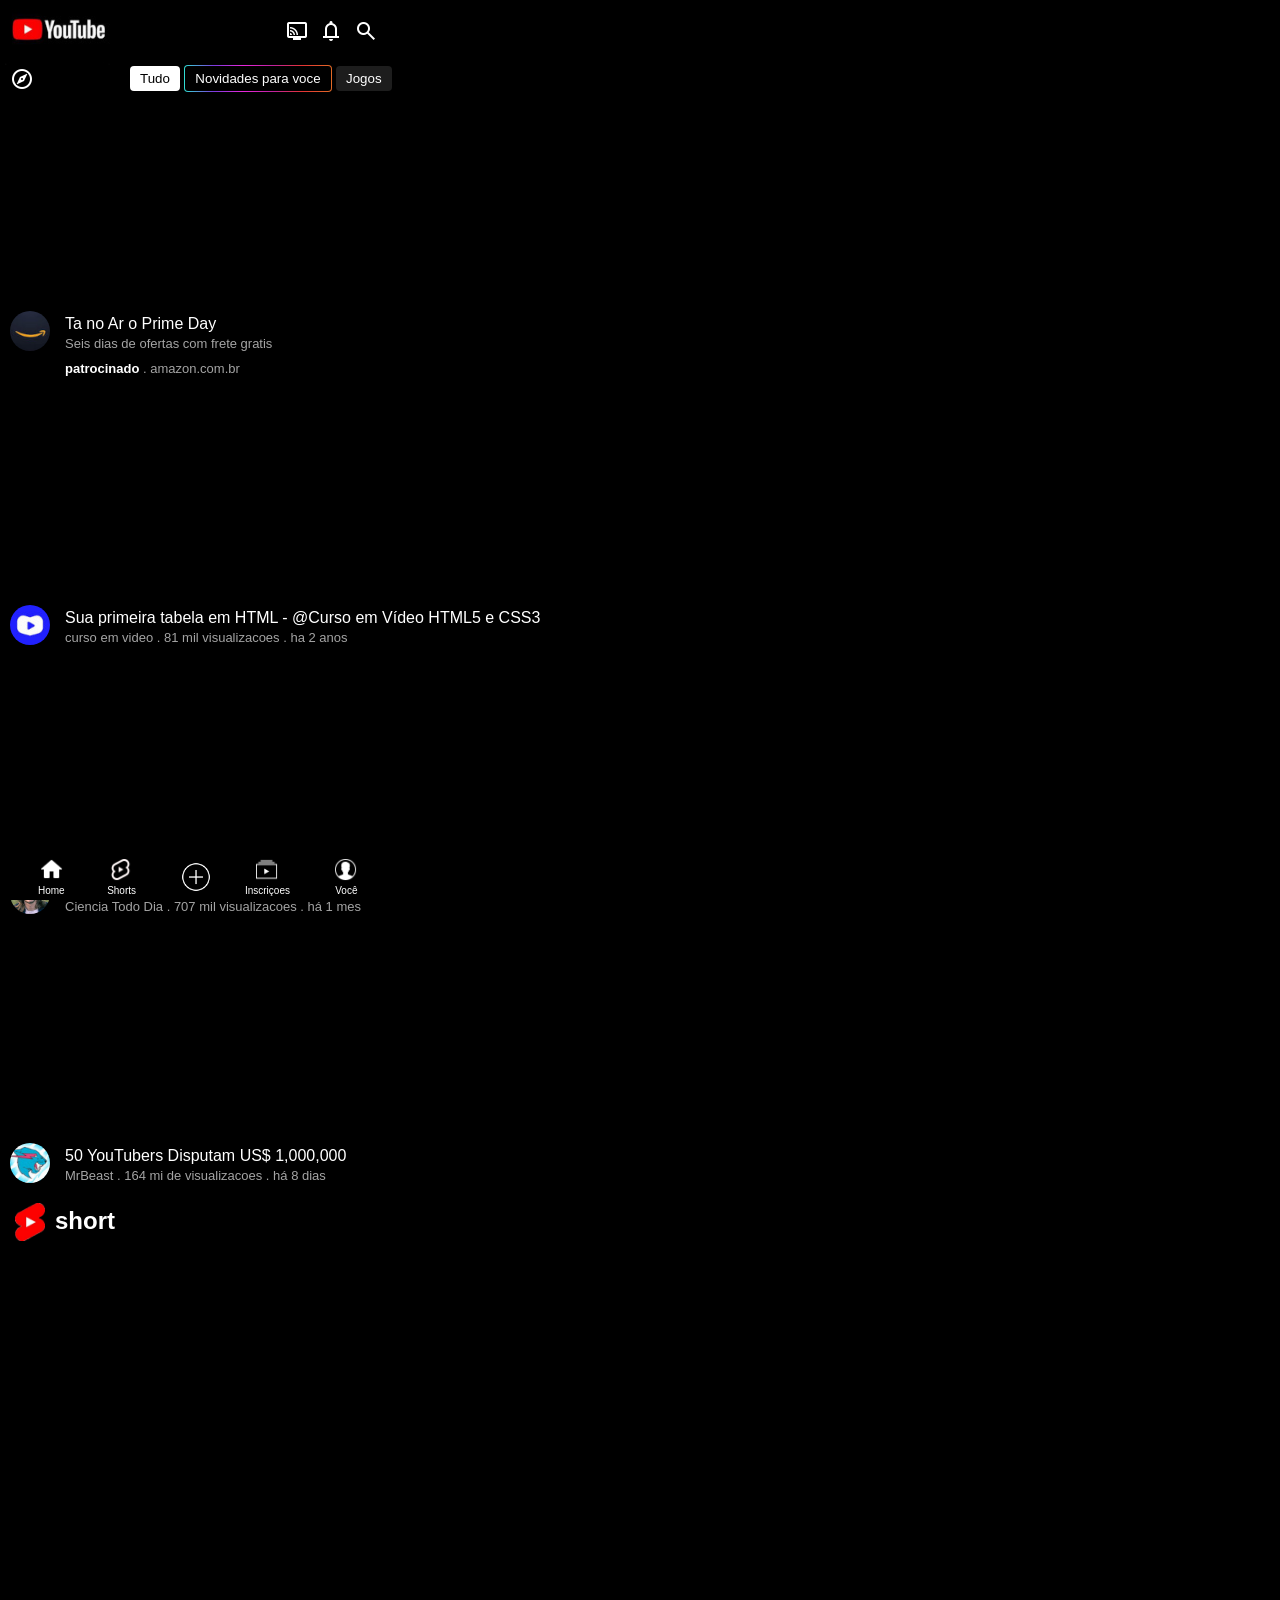
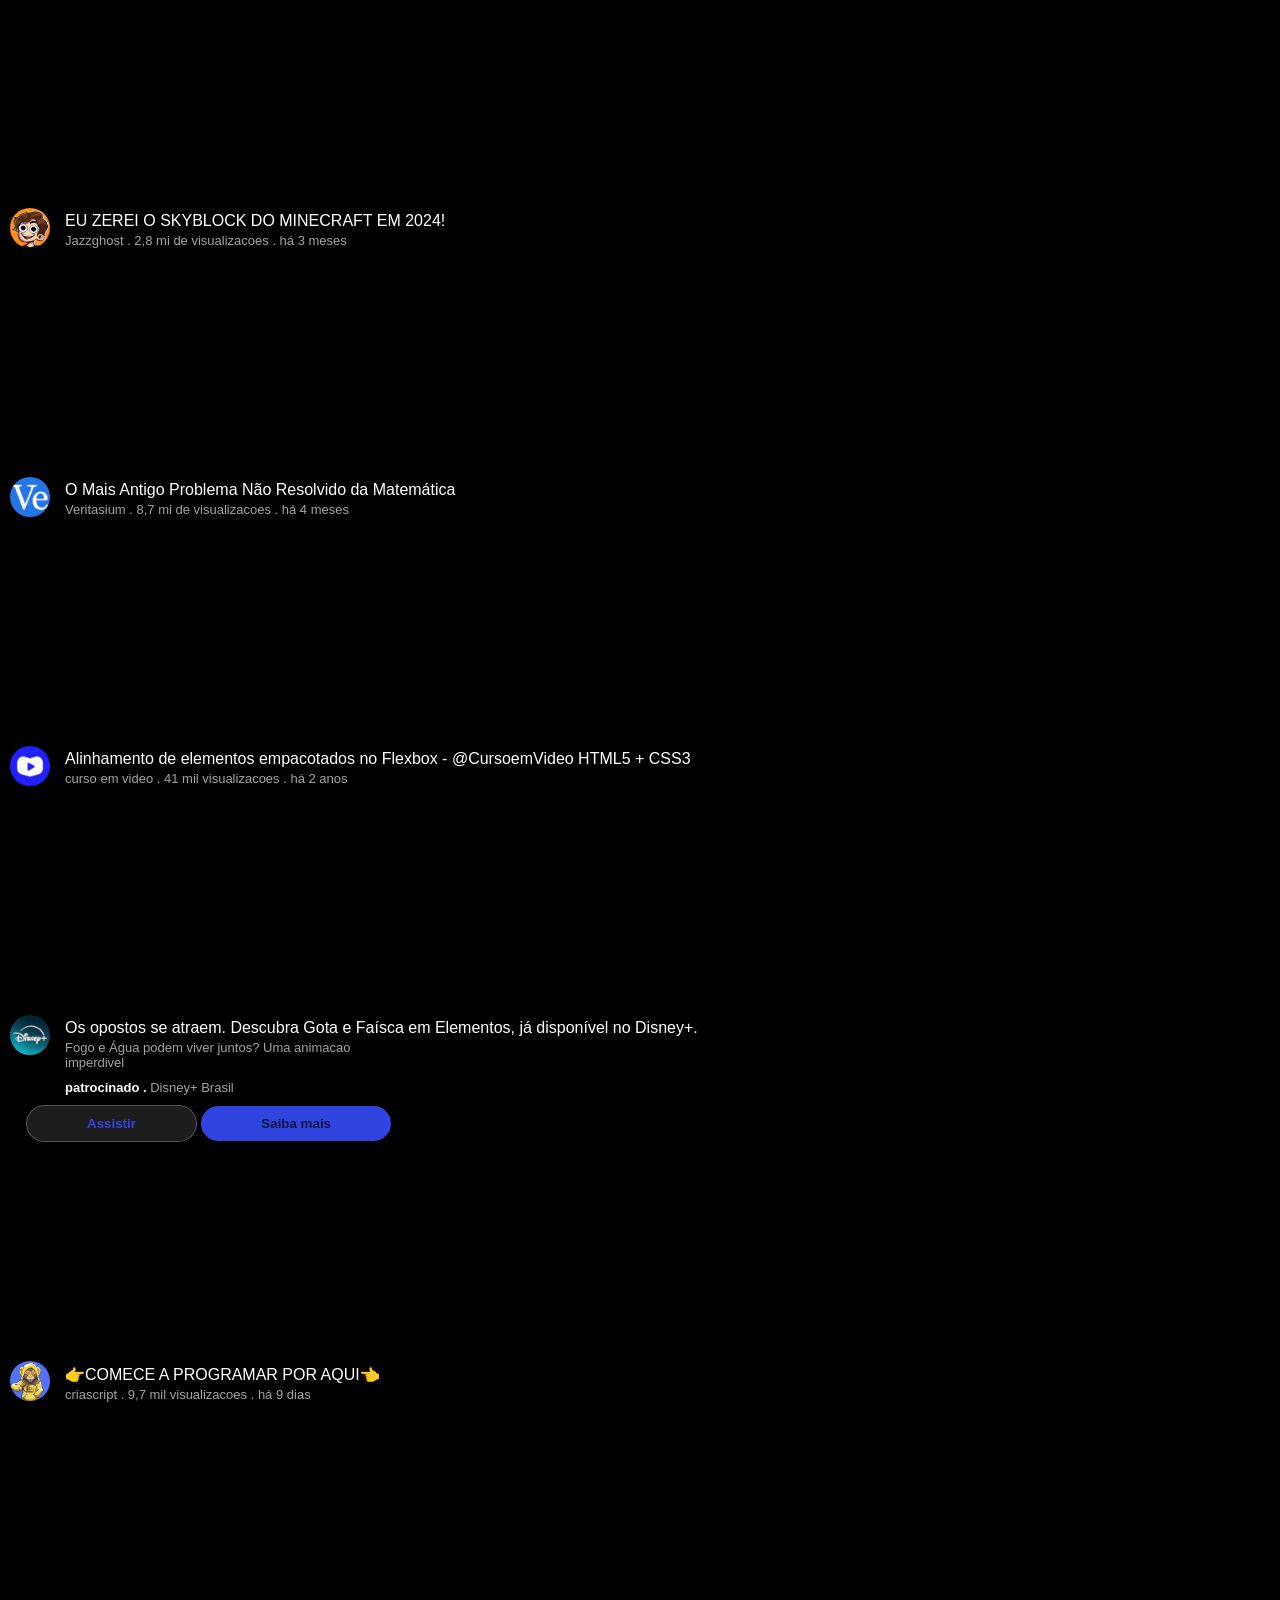
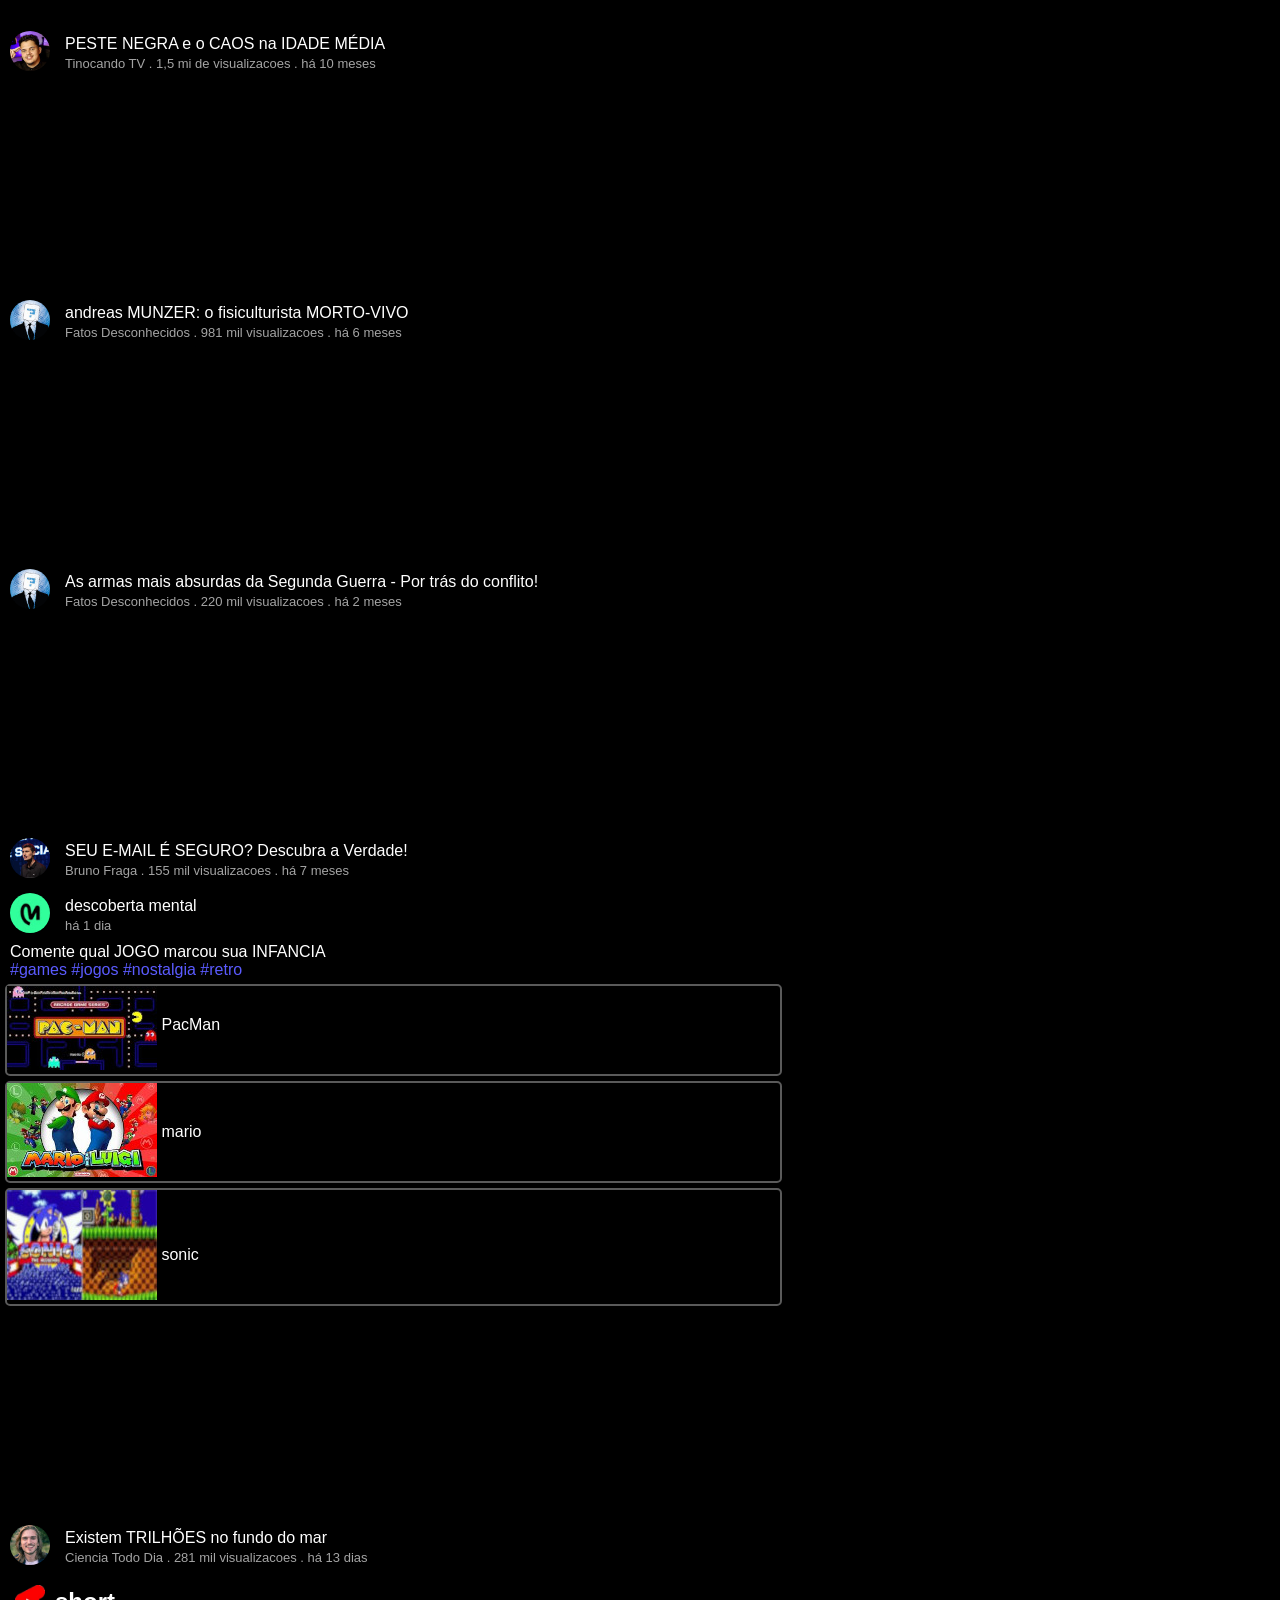
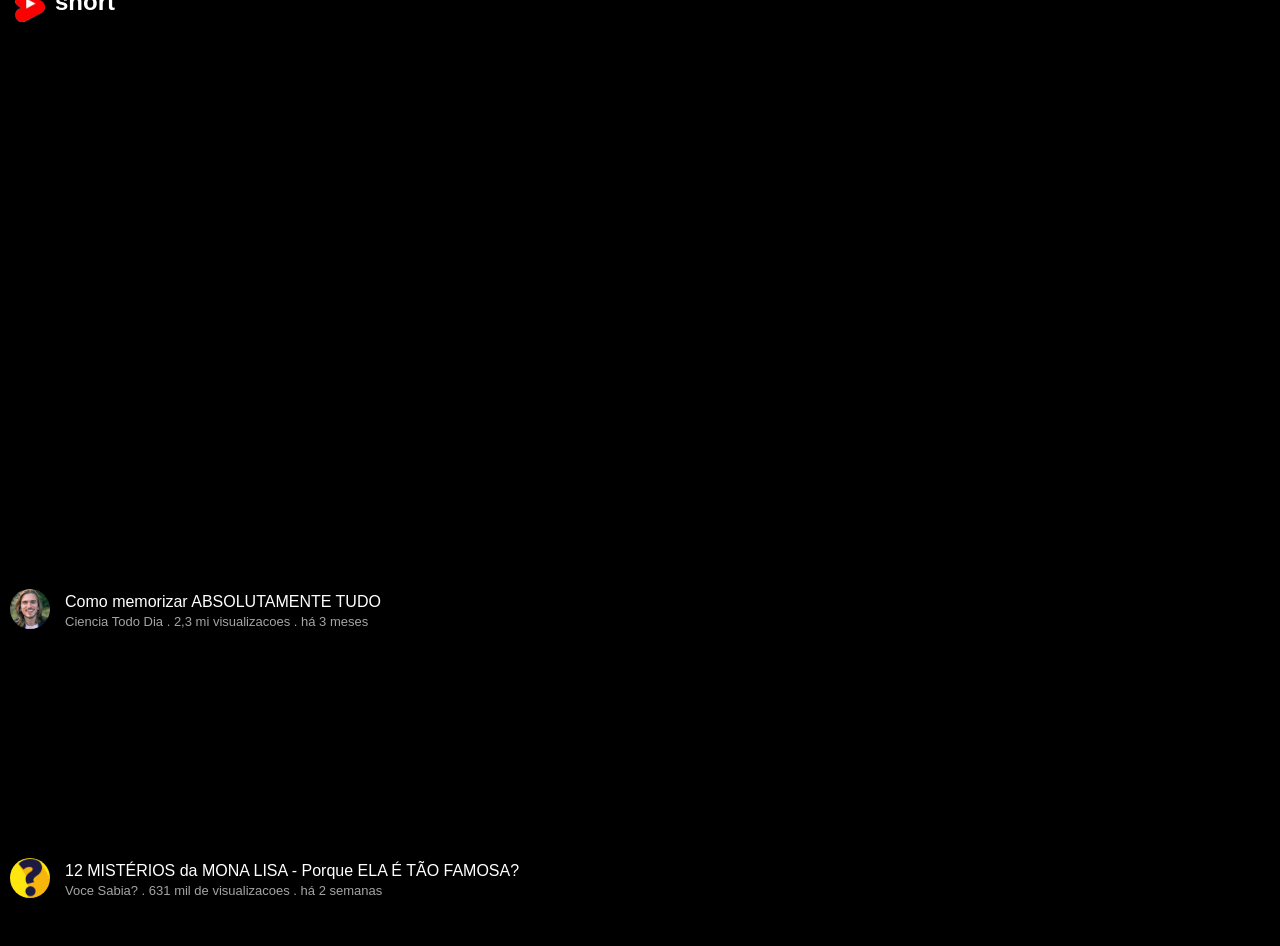
==== index.html @ 2613be2b "rdyv" ====
<!DOCTYPE html>
<html lang="en">
<head>
    <meta charset="UTF-8">
    <meta name="viewport" content="width=device-width, initial-scale=1.0">
    <title>youtube</title>
    <link rel="stylesheet" href="https://fonts.googleapis.com/css2?family=Material+Symbols+Outlined:opsz,wght,FILL,GRAD@24,400,0,0" />
    <link rel="stylesheet" href="https://fonts.googleapis.com/css2?family=Material+Symbols+Outlined:opsz,wght,FILL,GRAD@24,400,0,0" />
    <link rel="stylesheet" href="https://fonts.googleapis.com/css2?family=Material+Symbols+Outlined:opsz,wght,FILL,GRAD@24,400,0,0" />
    <link rel="stylesheet" href="https://fonts.googleapis.com/css2?family=Material+Symbols+Outlined:opsz,wght,FILL,GRAD@20,400,0,0" />
    <link rel="stylesheet" href="style.css">
    <link rel="stylesheet" href="https://fonts.googleapis.com/css2?family=Material+Symbols+Outlined:opsz,wght,FILL,GRAD@20,400,0,0" />
    <link rel="stylesheet" href="https://fonts.googleapis.com/css2?family=Material+Symbols+Outlined:opsz,wght,FILL,GRAD@24,400,0,0" />
    <link rel="stylesheet" href="https://fonts.googleapis.com/css2?family=Material+Symbols+Outlined:opsz,wght,FILL,GRAD@24,400,0,0" />
    <link rel="stylesheet" href="https://fonts.googleapis.com/css2?family=Material+Symbols+Outlined:opsz,wght,FILL,GRAD@24,400,0,0" />
    <link rel="stylesheet" href="https://fonts.googleapis.com/css2?family=Material+Symbols+Outlined:opsz,wght,FILL,GRAD@24,400,0,0" />
    <link rel="stylesheet" href="https://fonts.googleapis.com/css2?family=Material+Symbols+Outlined:opsz,wght,FILL,GRAD@24,400,0,0" />
    <link rel="stylesheet" href="https://fonts.googleapis.com/css2?family=Material+Symbols+Outlined:opsz,wght,FILL,GRAD@24,400,0,0" />
    <link rel="stylesheet" href="https://fonts.googleapis.com/css2?family=Material+Symbols+Outlined:opsz,wght,FILL,GRAD@24,400,0,0" />
    <link rel="stylesheet" href="https://fonts.googleapis.com/css2?family=Material+Symbols+Outlined:opsz,wght,FILL,GRAD@24,400,0,0" />
    <link rel="stylesheet" href="https://fonts.googleapis.com/css2?family=Material+Symbols+Outlined:opsz,wght,FILL,GRAD@24,400,0,0" />
    <link rel="stylesheet" href="https://fonts.googleapis.com/css2?family=Material+Symbols+Outlined:opsz,wght,FILL,GRAD@24,400,0,0" />
    <link rel="stylesheet" href="https://fonts.googleapis.com/css2?family=Material+Symbols+Outlined:opsz,wght,FILL,GRAD@24,400,0,0" />
    <link rel="stylesheet" href="https://fonts.googleapis.com/css2?family=Material+Symbols+Outlined:opsz,wght,FILL,GRAD@24,200,0,0" />
</head>

<body id="body" onscroll="sai()">
            
    

    <header>
        <img src="img/th (1).jpg" height="70px" style="position: relative; bottom: 10px;">
        <div id="icons">
            <span class="material-symbols-outlined" class="sumir">
            connected_tv
            </span>
            <span class="material-symbols-outlined" class="sumir">
                notifications
                </span>
                <span class="material-symbols-outlined" class="sumir">
                    search
                    </span>
        </div>
        <nav>
            <span class="material-symbols-outlined" id="bulsola" onclick="entrarb()">
                explore
                </span>
        </nav>
        <div id="button" >
            <button id="tudo" onclick="voltar()">Tudo</button>
            <button class="colorido" onclick="clicar()" id="novidades">Novidades para voce</button>
            <button>Jogos</button>
        </div>
    
    </header>


    <main id="pag1">

        <section>
            
            <nav id="lateral">
                <div><img src="img/jnf.png" alt="" style="position: relative;top: -20px;"></div>
                <div style="position: relative;top: -44px;">
                    <span class="material-symbols-outlined" id="barra">
                        local_fire_department
                    </span>
                    <p>Em Alta</p>
                        <span class="material-symbols-outlined" id="barra">
                            local_mall
                        </span>
                    <p>Shopping</p>
                            <span class="material-symbols-outlined" id="barra">
                                music_note
                            </span>
                    <p>Música</p>
                            <span class="material-symbols-outlined" id="barra">
                                Movie
                            </span>
                    <p>Filmes</p>
                            <span class="material-symbols-outlined" id="barra">
                                bigtop_updates
                            </span>
                                <p>Ao vivo</p>
                            <span class="material-symbols-outlined" id="barra">
                                sports_esports
                            </span>
                    <p>Jogos</p>
                            <span class="material-symbols-outlined" id="barra">
                                newspaper
                            </span>
                    <p>Noticias</p>
                            <span class="material-symbols-outlined" id="barra">
                                trophy
                            </span>
                    <p>Esportes</p>
                            <span class="material-symbols-outlined" id="barra">
                                lightbulb
                            </span>
                    <p>Cursos</p>
                    <span class="material-symbols-outlined" id="barra">
                        mic
                        </span>
                        <p>Podcasts</p>
                        <span class="material-symbols-outlined" id="barra">
                            star
                            </span>
                            <p>Hypar</p>
                            <hr>
                            <div id="you">
                                <img src="img/th (6).png" alt="">
                                <p>YouTube Premium</p>
                            </div>
                            <div id="you">
                                <img src="img/th (9).png" alt="">
                                <p>YouTube Music</p>
                            </div>
                            <div id="you" class="you2" style="margin-left: -6px; margin-bottom: 20px;">
                                <img src="img/th (13).png" alt="" style="height: 43px;">
                                <p style="margin-top: -32px; margin-left: 43px;">YouTube studio</p>
                            </div>
                            <div id="you" class="you2">
                                <img src="img/th (11).png" alt="" style="margin-top: 7px;">
                                <p style="margin-left: 36px; margin-top: -26px;">YouTube kids</p>
                            </div>
                            <p class="pequeno" id="fixo" >Polícia de Privacidade . Termos de Serviço</p>
                </div>
                </nav>
            </section>


            <iframe src="https://www.youtube.com/embed/MkrBADf9TD8" title="Prime Prime" frameborder="0" allow="accelerometer; autoplay; clipboard-write; encrypted-media; gyroscope; picture-in-picture; web-share" referrerpolicy="strict-origin-when-cross-origin" allowfullscreen  class="video"></iframe>
            <img src="img/th.jpg" alt="" class="perfil">
            <p class="nome">Ta no Ar o Prime Day</p>
            <p class="pequeno">Seis dias de ofertas com frete gratis</p>
            <p class="pequeno"><strong><span class="branco">patrocinado</span></strong> . <a href="https://www.amazon.com.br/">amazon.com.br</a></p>
        </section>

        <section>
            <iframe src="https://www.youtube.com/embed/lIiZu-94PBk?si=w5t4R6hfHce0eUdn" title="YouTube video player" frameborder="0" allow="accelerometer; autoplay; clipboard-write; encrypted-media; gyroscope; picture-in-picture; web-share" referrerpolicy="strict-origin-when-cross-origin" allowfullscreen class="video"></iframe>
            <a href="https://www.youtube.com/c/CursoemV%C3%ADdeo"><img src="img/th (2).jpg" class="perfil"></a>
            <p class="nome">Sua primeira tabela em HTML - @Curso em Vídeo HTML5 e CSS3</p>
            <p class="pequeno">curso em video . 81 mil visualizacoes . ha 2 anos</p>
        </section>

        <section>
            <section>
                <iframe src="https://www.youtube.com/embed/BSnjW2DKd9k" title="NINGUÉM sabe quanto PESA 1 KG" frameborder="0" allow="accelerometer; autoplay; clipboard-write; encrypted-media; gyroscope; picture-in-picture; web-share" referrerpolicy="strict-origin-when-cross-origin" allowfullscreen class="video"></iframe>
                <a href="https://www.youtube.com/@CienciaTodoDia"><img src="img/unnamed.jpg" class="perfil"></a>
                <p class="nome">NINGUÉM sabe quanto PESA 1 KG</p>
                <p class="pequeno">Ciencia Todo Dia . 707 mil visualizacoes . há 1 mes</p>
            </section>
            <section>
                <iframe width="914" height="514" src="https://www.youtube.com/embed/4SNThp0YiU4" title="50 YouTubers Disputam US$ 1,000,000" frameborder="0" allow="accelerometer; autoplay; clipboard-write; encrypted-media; gyroscope; picture-in-picture; web-share" referrerpolicy="strict-origin-when-cross-origin" allowfullscreen class="video"></iframe>
                <a href="https://www.youtube.com/@MrBeast"><img src="img/channels4_profile.jpg" alt="" class="perfil"></a>
                <p class="nome">50 YouTubers Disputam US$ 1,000,000</p>
                <p class="pequeno">MrBeast . 164 mi de visualizacoes . há 8 dias</p>
            </section>
            <div class="shortimg">
                <img src="img/shorts.png" width="30px" class="shortiimg">
                    <h2>short</h2>
                </img>
            </div>
            <section id="short">
                <iframe src="https://www.youtube.com/embed/qO60JQ8qDqY" title="Vida de polícia" frameborder="0" allow="accelerometer; autoplay; clipboard-write; encrypted-media; gyroscope; picture-in-picture; web-share" referrerpolicy="strict-origin-when-cross-origin" allowfullscreen class="short"></iframe>
                <iframe src="https://www.youtube.com/embed/v0a1vylbP_8" title="Costela coroa 👑" frameborder="0" allow="accelerometer; autoplay; clipboard-write; encrypted-media; gyroscope; picture-in-picture; web-share" referrerpolicy="strict-origin-when-cross-origin" allowfullscreen class="short"></iframe>
                <iframe src="https://www.youtube.com/embed/-XA47Czd9eU" title="R$2,00 para cada segundo que você ficar na Barra" frameborder="0" allow="accelerometer; autoplay; clipboard-write; encrypted-media; gyroscope; picture-in-picture; web-share" referrerpolicy="strict-origin-when-cross-origin" allowfullscreen class="short"></iframe>
                <iframe width="356" height="634" src="https://www.youtube.com/embed/9ZjI9LdgHUY" title="🤣ROUBEI O BOLO DA MINHA AVÓ (feat. @rosangela_rigoni)" frameborder="0" allow="accelerometer; autoplay; clipboard-write; encrypted-media; gyroscope; picture-in-picture; web-share" referrerpolicy="strict-origin-when-cross-origin" allowfullscreen class="short"></iframe>
            </section>
            
            <section>
                 <iframe width="914" height="514" src="https://www.youtube.com/embed/W_QuHtlv8j8" title="EU ZEREI O SKYBLOCK DO MINECRAFT EM 2024!" frameborder="0" allow="accelerometer; autoplay; clipboard-write; encrypted-media; gyroscope; picture-in-picture; web-share" referrerpolicy="strict-origin-when-cross-origin" allowfullscreen class="video"></iframe>
            <a href="https://www.youtube.com/@Jazzghost"><img src="img/gost.jpg" alt="" class="perfil"></a>
            <p class="nome">EU ZEREI O SKYBLOCK DO MINECRAFT EM 2024!
            </p>
            <p class="pequeno">Jazzghost . 2,8 mi de visualizacoes . há 3 meses</p>
            </section>
            <section>
                <iframe width="914" height="514" src="https://www.youtube.com/embed/Zrv1EDIqHkY" title="O Mais Antigo Problema Não Resolvido da Matemática" frameborder="0" allow="accelerometer; autoplay; clipboard-write; encrypted-media; gyroscope; picture-in-picture; web-share" referrerpolicy="strict-origin-when-cross-origin" allowfullscreen class="video"></iframe>
                <a href="https://www.youtube.com/@veritasium"><img src="img/mate.jpg" alt="" class="perfil"></a>
                <p class="nome">O Mais Antigo Problema Não Resolvido da Matemática
                </p>
                <p class="pequeno">Veritasium . 8,7 mi de visualizacoes . há 4 meses</p>
            </section>
            <section>
                <iframe width="914" height="514" src="https://www.youtube.com/embed/qMTX98pCwXA" title="Alinhamento de elementos empacotados no Flexbox - @CursoemVideo HTML5 + CSS3" frameborder="0" allow="accelerometer; autoplay; clipboard-write; encrypted-media; gyroscope; picture-in-picture; web-share" referrerpolicy="strict-origin-when-cross-origin" allowfullscreen class="video"></iframe>
                <a href="https://www.youtube.com/c/CursoemV%C3%ADdeo"><img src="img/th (2).jpg" class="perfil"></a>
                <p class="nome">Alinhamento de elementos empacotados no Flexbox - @CursoemVideo HTML5 + CSS3
                </p>
                <p class="pequeno">curso em video . 41 mil visualizacoes . há 2 anos</p>
            </section>
            <section>
                <iframe width="914" height="514" src="https://www.youtube.com/embed/sN0ltAepuIc" title="Elementos" frameborder="0" allow="accelerometer; autoplay; clipboard-write; encrypted-media; gyroscope; picture-in-picture; web-share" referrerpolicy="strict-origin-when-cross-origin" allowfullscreen class="video"></iframe>
                <a href="https://www.youtube.com/@disneyplusbr"><img src="img/channels4_profile (1).jpg" alt="" class="perfil"></a>
                <p class="nome">Os opostos se atraem. Descubra Gota e Faísca em Elementos, já disponível no Disney+.</p>
                <p class="pequeno">Fogo e Água podem viver juntos? Uma animacao <br> imperdivel</p>
                <p class="pequeno"><strong><span class="branco">patrocinado . </span></strong> Disney+ Brasil</p>
                <div class="anuncio">
                    <button id="anuncio1">Assistir</button>
                    <button id="anuncio2">Saiba mais</button>
                </div>
            </section>
            <section>
                <iframe width="914" height="514" src="https://www.youtube.com/embed/C-AA7wX-Lqc" title="👉COMECE A PROGRAMAR POR AQUI👈" frameborder="0" allow="accelerometer; autoplay; clipboard-write; encrypted-media; gyroscope; picture-in-picture; web-share" referrerpolicy="strict-origin-when-cross-origin" allowfullscreen class="video"></iframe>
                <a href="https://www.youtube.com/@criascript"><img src="img/channels4_profile (2).jpg" alt="" class="perfil"></a>
                <p class="nome">👉COMECE A PROGRAMAR POR AQUI👈
                </p>
                <p class="pequeno">criascript . 9,7 mil visualizacoes . há 9 dias</p>
            </section>
            <section>
                <iframe width="914" height="514" src="https://www.youtube.com/embed/3-GICRxg0T8" title="PESTE NEGRA e o CAOS na IDADE MÉDIA" frameborder="0" allow="accelerometer; autoplay; clipboard-write; encrypted-media; gyroscope; picture-in-picture; web-share" referrerpolicy="strict-origin-when-cross-origin" allowfullscreen class="video"></iframe>
                <a href="https://www.youtube.com/@tinocandotv"><img src="img/channels4_profile (3).jpg" alt="" class="perfil"></a>
                <p class="nome">PESTE NEGRA e o CAOS na IDADE MÉDIA</p>
                <p class="pequeno">Tinocando TV . 1,5 mi de visualizacoes . há 10 meses</p>
            </section>
            <section>
                <iframe width="914" height="514" src="https://www.youtube.com/embed/Y6Le3S0cX20" title="Andreas MUNZER: o fisiculturista MORTO-VIVO" frameborder="0" allow="accelerometer; autoplay; clipboard-write; encrypted-media; gyroscope; picture-in-picture; web-share" referrerpolicy="strict-origin-when-cross-origin" allowfullscreen class="video"></iframe>
                <a href="https://www.youtube.com/@fatosdesconhecidos"><img src="img/channels4_profile (4).jpg" alt="" class="perfil"></a>
                <p class="nome">andreas MUNZER: o fisiculturista MORTO-VIVO</p>
                <p class="pequeno">Fatos Desconhecidos . 981 mil visualizacoes . há 6 meses</p>
            </section>
            <section>
                <iframe width="914" height="514" src="https://www.youtube.com/embed/FaUrGRD0PrI" title="As armas mais absurdas da Segunda Guerra - Por trás do conflito!" frameborder="0" allow="accelerometer; autoplay; clipboard-write; encrypted-media; gyroscope; picture-in-picture; web-share" referrerpolicy="strict-origin-when-cross-origin" allowfullscreen class="video"></iframe>
                <a href="https://www.youtube.com/@fatosdesconhecidos"><img src="img/channels4_profile (4).jpg" alt="" class="perfil"></a>
                <p class="nome">As armas mais absurdas da Segunda Guerra - Por trás do conflito!
                </p>
                <p class="pequeno">Fatos Desconhecidos . 220 mil visualizacoes . há 2 meses</p>
            </section>
            <section>
                <iframe width="914" height="514" src="https://www.youtube.com/embed/0gHMEzsY3c8" title="SEU E-MAIL É SEGURO? Descubra a Verdade!" frameborder="0" allow="accelerometer; autoplay; clipboard-write; encrypted-media; gyroscope; picture-in-picture; web-share" referrerpolicy="strict-origin-when-cross-origin" allowfullscreen class="video"></iframe>
                <a href="https://www.youtube.com/@brunofragax"><img src="img/channels4_profile (5).jpg" alt="" class="perfil"></a>
                <p class="nome">SEU E-MAIL É SEGURO? Descubra a Verdade!
                </p>
                <p class="pequeno">Bruno Fraga . 155 mil visualizacoes . há 7 meses</p>
            </section>
            <section id="pergunta">
                <img src="img/channels4_profile (6).jpg" alt="" class="perfil" style="margin-left: 0px;">
                <p class="nome"> descoberta mental</p>
                <p class="pequeno"> há 1 dia</p>
                <p style="margin-left: 5px;">Comente qual JOGO marcou sua INFANCIA <br>
                <span style="color: rgb(91, 91, 255);">#games #jogos #nostalgia #retro</span></p>
                <div onclick="qual()" id="pac">
                    <img src="img/th (3).jpg" >
                    <p id="jogo">PacMan</p>
                <p id="porcento"></p>
            </div>
            
            <div onclick="mario()" id="mario">
                <img src="img/th (4).jpg" alt="">
                <p id="jogo1">mario</p>
                <p id="porcento1"></p>
            </div>
            <div onclick="sonic()" id="sonic">
                <img src="img/th (5).jpg" alt="">
                <p id="jogo2">sonic</p>
                <p id="porcento2"></p>
            </div>
            </section>
            <section>
                <iframe width="914" height="514" src="https://www.youtube.com/embed/Nhmo6hfBZgk" title="Existem TRILHÕES no fundo do mar" frameborder="0" allow="accelerometer; autoplay; clipboard-write; encrypted-media; gyroscope; picture-in-picture; web-share" referrerpolicy="strict-origin-when-cross-origin" allowfullscreen class="video"></iframe>
                <a href="https://www.youtube.com/@CienciaTodoDia"><img src="img/unnamed.jpg" class="perfil"></a>
                <p class="nome">Existem TRILHÕES no fundo do mar
                </p>
                <p class="pequeno">Ciencia Todo Dia . 281 mil visualizacoes . há 13 dias</p>
            </section>
            <div class="shortimg">
                <img src="img/shorts.png" width="30px" class="shortiimg">
                    <h2>short</h2>
                </img>
            </div>
            <section id="short">
                <iframe width="356" height="634" src="https://www.youtube.com/embed/pBrk4EhSskk" title="Orangutan Enjoys Art." frameborder="0" allow="accelerometer; autoplay; clipboard-write; encrypted-media; gyroscope; picture-in-picture; web-share" referrerpolicy="strict-origin-when-cross-origin" allowfullscreen class="short"></iframe>
                <iframe width="356" height="634" src="https://www.youtube.com/embed/Q3vjDLdG3So" title="O pai de santo apareceu 😂" frameborder="0" allow="accelerometer; autoplay; clipboard-write; encrypted-media; gyroscope; picture-in-picture; web-share" referrerpolicy="strict-origin-when-cross-origin" allowfullscreen class="short"></iframe>
                <iframe width="356" height="634" src="https://www.youtube.com/embed/yWCjZNBtNpw" title="MB_22087_11312_MA_PT_gen_YFM_Vid_Var_1080x1920_m-ftn-wrk_ani_our__" frameborder="0" allow="accelerometer; autoplay; clipboard-write; encrypted-media; gyroscope; picture-in-picture; web-share" referrerpolicy="strict-origin-when-cross-origin" allowfullscreen class="short"></iframe>
                <iframe width="356" height="634" src="https://www.youtube.com/embed/JYyNexmzpws" title="e se um CARRO fosse movido a URÂNIO?" frameborder="0" allow="accelerometer; autoplay; clipboard-write; encrypted-media; gyroscope; picture-in-picture; web-share" referrerpolicy="strict-origin-when-cross-origin" allowfullscreen class="short"></iframe>
            </section>
            <section>
                <iframe width="914" height="514" src="https://www.youtube.com/embed/3vdzghRCprU" title="Como memorizar ABSOLUTAMENTE TUDO" frameborder="0" allow="accelerometer; autoplay; clipboard-write; encrypted-media; gyroscope; picture-in-picture; web-share" referrerpolicy="strict-origin-when-cross-origin" allowfullscreen class="video"></iframe>
                <a href="https://www.youtube.com/@CienciaTodoDia"><img src="img/unnamed.jpg" class="perfil"></a>
                <p class="nome">Como memorizar ABSOLUTAMENTE TUDO
                </p>
                <p class="pequeno">Ciencia Todo Dia . 2,3 mi visualizacoes . há 3 meses</p>
            </section>
            <section>
                <iframe width="914" height="514" src="https://www.youtube.com/embed/Cw7ewAR4enQ" title="12 MISTÉRIOS da MONA LISA - Porque ELA É TÃO FAMOSA?" frameborder="0" allow="accelerometer; autoplay; clipboard-write; encrypted-media; gyroscope; picture-in-picture; web-share" referrerpolicy="strict-origin-when-cross-origin" allowfullscreen class="video"></iframe>
                <a href="https://www.youtube.com/@vocesabia"><img src="img/unnamed (1).jpg" alt="" class="perfil"></a>
                <p class="nome">12 MISTÉRIOS da MONA LISA - Porque ELA É TÃO FAMOSA?
                </p>
                <p class="pequeno" style="margin-bottom: 48px;">Voce Sabia? . 631 mil de visualizacoes . há 2 semanas</p>
            </section>
                </main>

    <main id="pag2">
        <section>
            

        </section>
    </main>
    <footer id="footer">
        <div class="emo">
            <img src="[data-uri]">
            <p>Home</p></div>
        
            <div class="emo"><img src="[data-uri]">
            <p>Shorts</p></div>

            <div class="emo"><img src="[data-uri]" id="emo2"></div>

            <div class="emo"><img src="[data-uri]"><p id="ins">Inscriçoes</p></div>

            <div class="emo">
                <img src="[data-uri]"><p style="margin-left: 40.8px;">Você</p>
            </div>


    </footer>
</body>
<script src="script.js"></script>
</html>
---- style.css ----
* {
    padding: 0px;
    margin: 0px;
}

body {
    padding: 5px 3px 0px 5px;
    font-family: Arial, Helvetica, sans-serif;
    background-color: rgb(0, 0, 0);
    color: white;

}

.material-symbols-outlined {
    color: white;
    letter-spacing: 10px;
    width: 30px;
}

.material-symbols-outlined:hover {
    cursor: default;
}

header > #icons {
    margin-left: 280px;
    margin-top: -60px;
}

#bulsola {
    margin-top: 20px;
    padding: 0px 0px 0px 5px;
}

#bulsola:hover {
    background-color: rgba(255, 255, 255, 0.24);
}

#button {
    margin-left: 125px;
    margin-top: -30px;
}

button {
    padding: 5px 10px 5px 10px;
    border-radius: 4px;
    font-family: arial;
    background-color: rgb(29, 29, 29);
    color: white;
    border: none;
}

header button:hover {
    background-color: rgba(255, 255, 255, 0.486);
}

#tudo {
    background-color: white;
    color: black;
}


.colorido {
    background: linear-gradient(#000000, #000000)
    padding-box,
    linear-gradient(90deg,
    #30dfd3, #7d3bdf, #e827db, #c022a0, #e53434, #e36b26) border-box;
    border: 1px solid transparent;
}

.colorido:hover {
    background: linear-gradient(#0000008a, #0000008a)
    padding-box,
    linear-gradient(90deg,
    #30dfd3, #7d3bdf, #e827db, #c022a0, #e53434, #e36b26) border-box;
    border: 1px solid transparent;
}

.video {
    width: 100%;
    padding-top: 10px;
    height: 200px;
    border-radius: 0px;

}

.perfil {
    border-radius: 50%;
    height: 40px;
    padding: 5px;
}

.nome {
    font-size: 16px;
    margin-left: 60px;
    margin-top: -45px;
}

.pequeno {
    font-size: 13px;
    color: #ffffffa4;
    margin-left: 60px;
    margin-top: 3px;
    margin-bottom: 10px;
}

.branco {
    color: white;
}

a {
    text-decoration: none;
    color: #ffffffa4;
}

#pag1 {
    display: inline-block;
}


#pag2 {
    display: none;
    transition: 500ms;
}

.short {
    width: 190px;
    height: 300px;
    border-radius: 5px;
}

h2 {
    margin-left: 40px;
    margin-top: -38px;
}

.shortimg {
    margin-bottom: 30px;
    margin-left: 10px;
    margin-top: 20px;
}

#short {
    margin-left: 0px;
    margin-bottom: 20px;
}

.anuncio {
    margin-left: 21px;
}

#anuncio1 {
    padding: 10px 60px;
    border-radius: 40px;
    border: 1px solid rgba(255, 255, 255, 0.249);
    color: #3044df;
    font-weight: bold;

}

#anuncio2 {
    padding: 10px 60px;
    border-radius: 40px;
    font-weight: bold;
    background-color: #3044df;
    color: rgba(0, 0, 0, 0.71);
}


#pergunta > div {
    border: 2px solid #fafafa5c;
    border-radius: 5px;
    margin-top: 5px;
    width: 100%;
}



#pergunta > div > p {
    display: inline-block;
    position: relative;
    top: -40px;
    width: 0px;
}

#lateral {
    display: none;
    margin-top: -91px;
    margin-left: -5px;
    position: absolute;
    background-color: rgb(54, 54, 54);
    width: 70%;
    padding: 10px;
    overflow-y: scroll;
    height: 100%;

}

#lateral p {
    margin-left: 37px;
    margin-top: -20px;
}

#lateral span {
    margin-top: 30px;
}

hr {
    margin: 20px 0px 20px 0px;
}



.l {
    margin-left: -6px;
}


.la {
    margin-left: 250px;
    background-color: rgba(255, 255, 255, 0);
    color: rgba(255, 255, 255, 0.455);
    margin-bottom: -50px;
}

.la:active {
    background-color: rgba(240, 248, 255, 0.493);
}

#barra:hover {
    background-color: rgba(255, 255, 255, 0.24);
    width: 100%;
    padding: 5px;
}


.subir {
    position: relative;
    bottom: 20px;
}

#you {
    margin-bottom: 20px;
    
}

.you2 {
    position: relative;
    top: -6px;
}

#fixo {
    position: relative;
    top: 36px;
    left: -34px;
}

footer {
    background-color: rgb(0, 0, 0);
    width: 100%;
    height: 42px;
    position: fixed;
    bottom: 0;
    left: 0;
    padding: 0px;
}

footer img {
    height: 23px;
    margin-left: 40px;
}

footer p {
    font-size: 10px;
    margin-left: 38px;
}

footer .emo {
    display: inline-block;
}

#emo2 {
    height: 30px;
    margin-bottom: 2px;
}

#ins {
    margin-left: 30px;
}
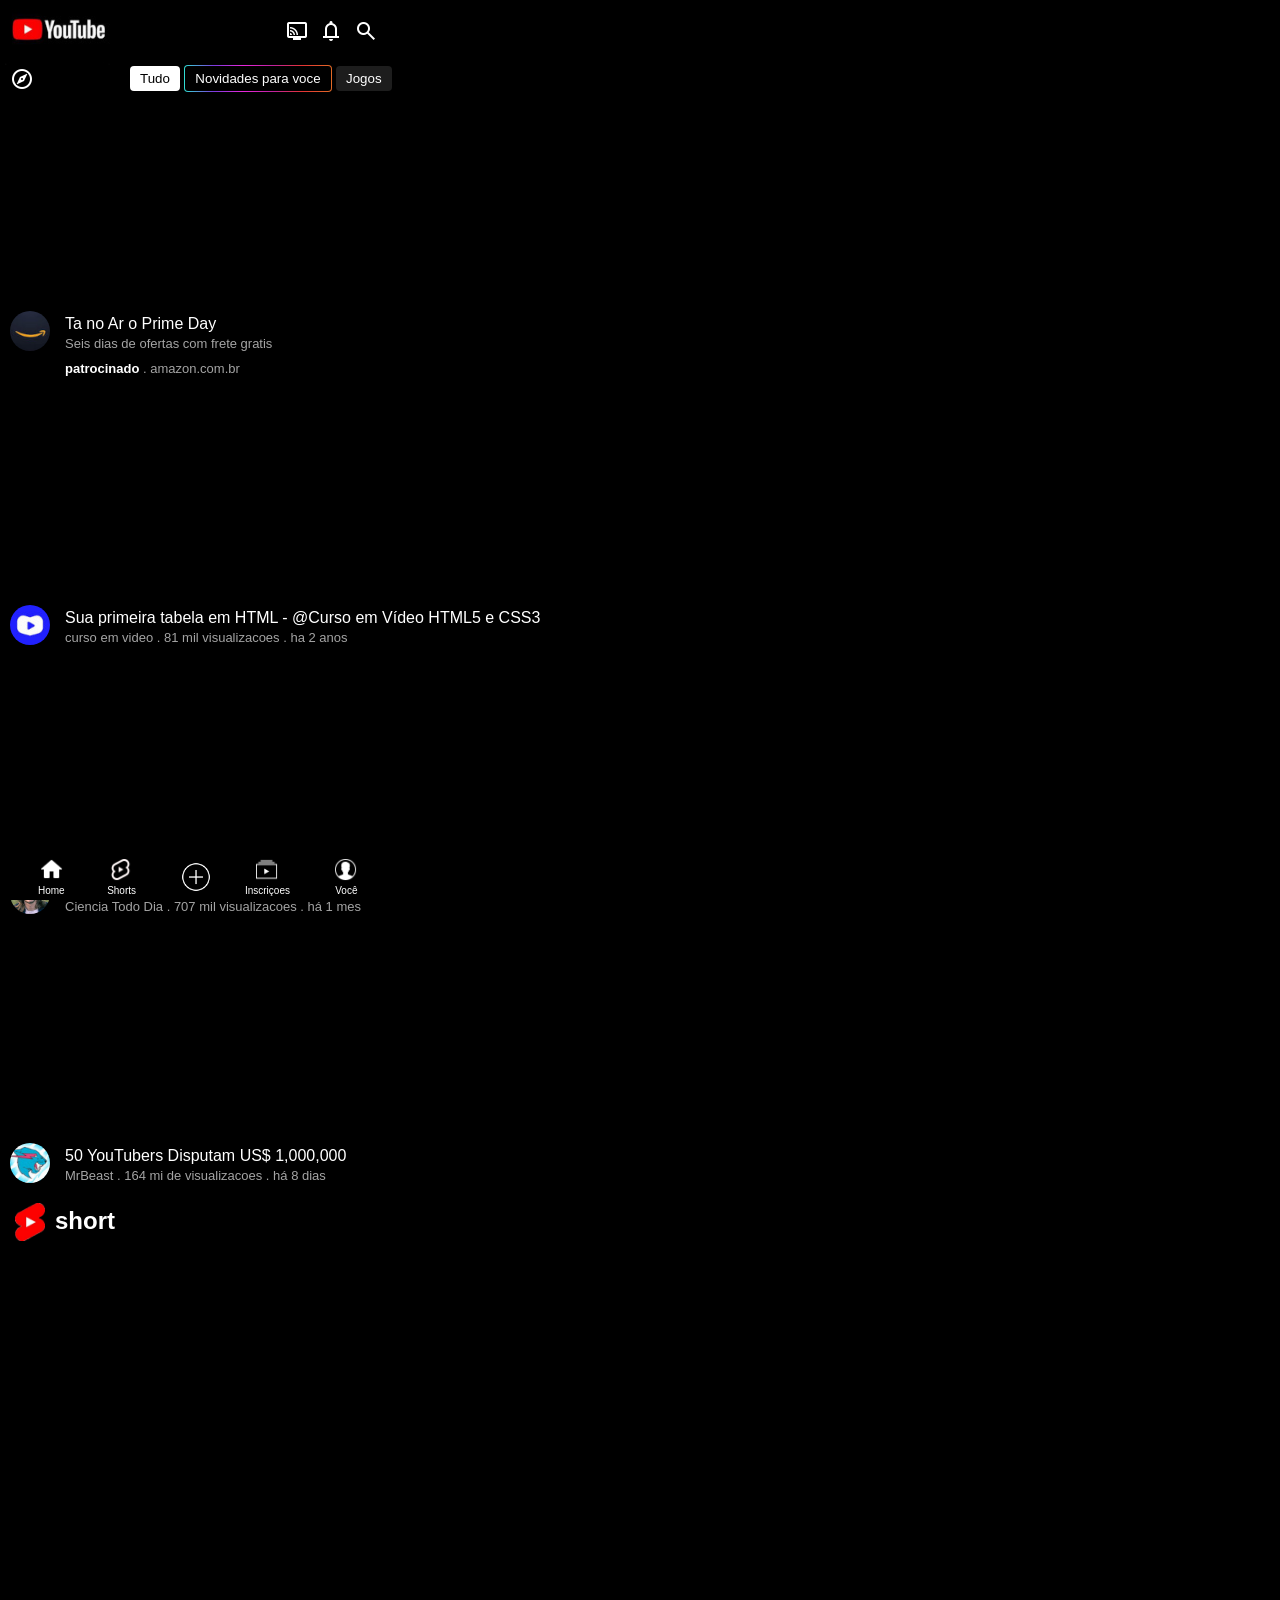
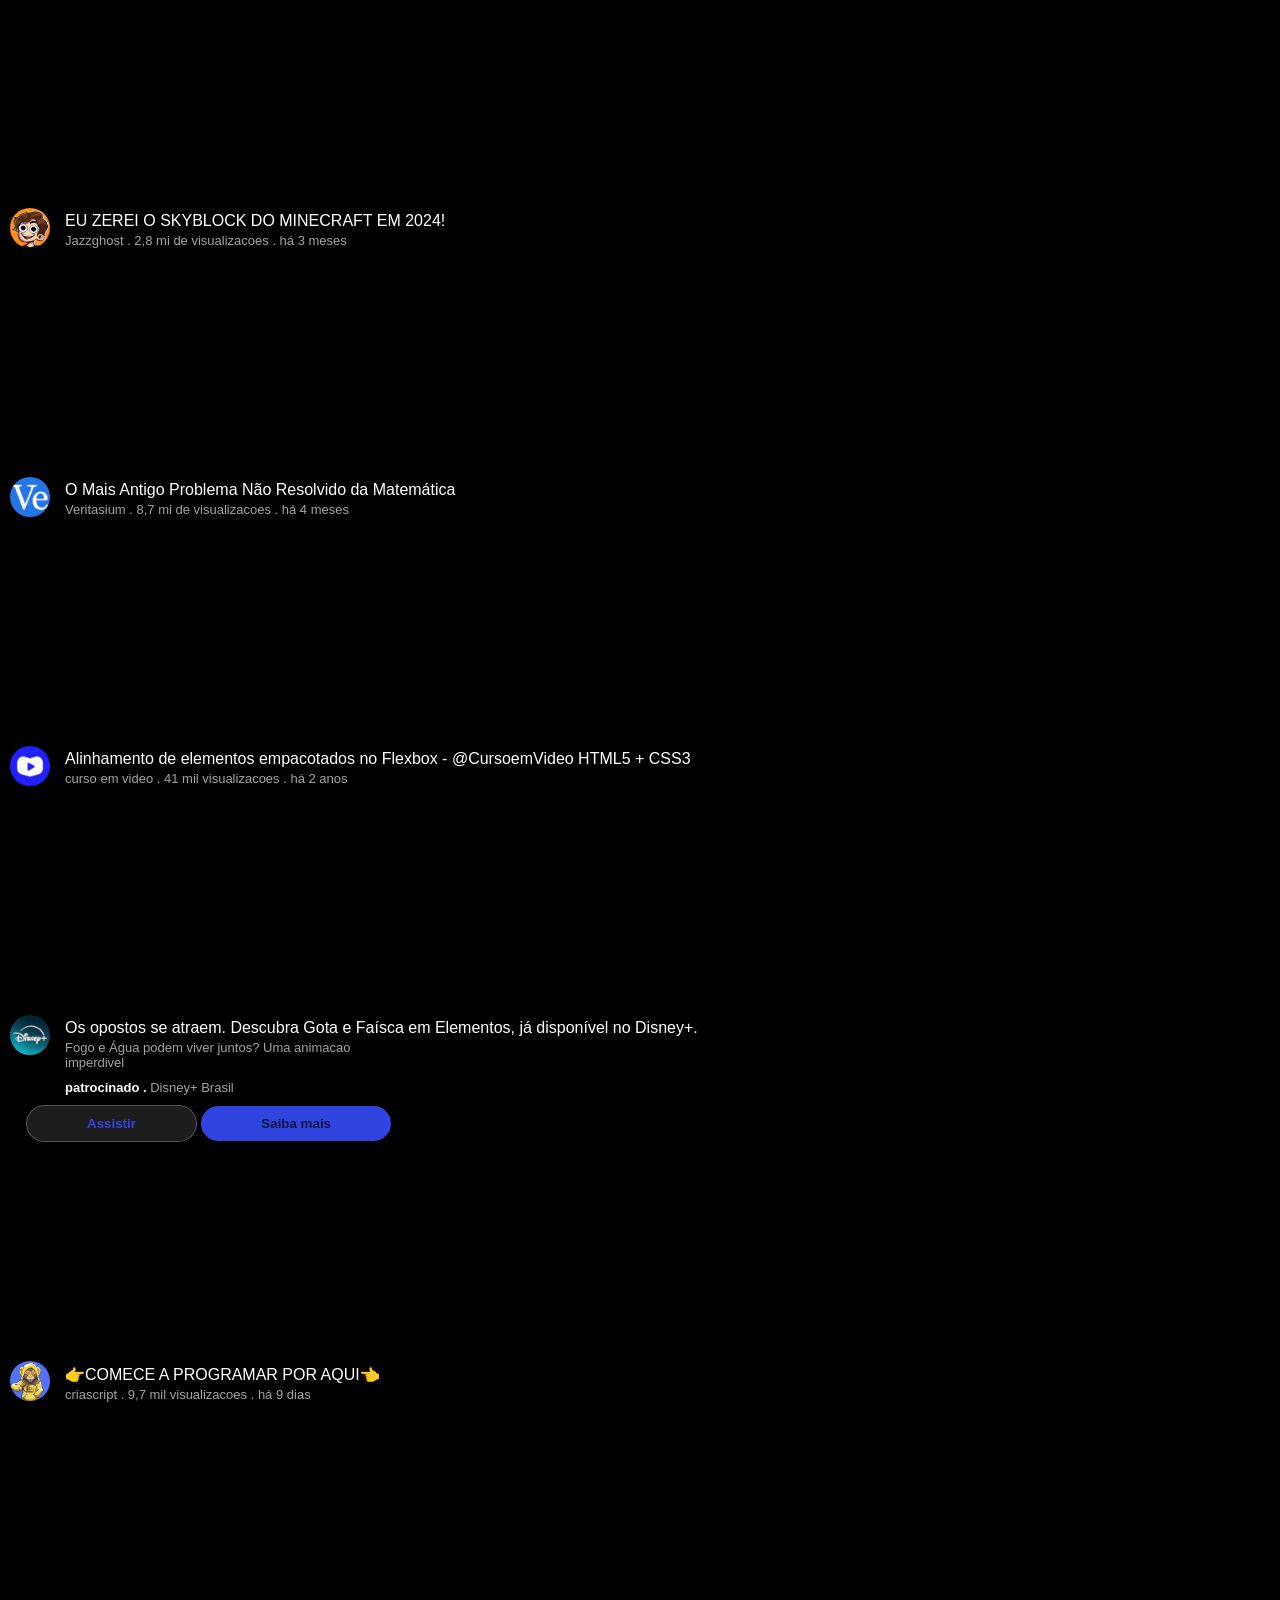
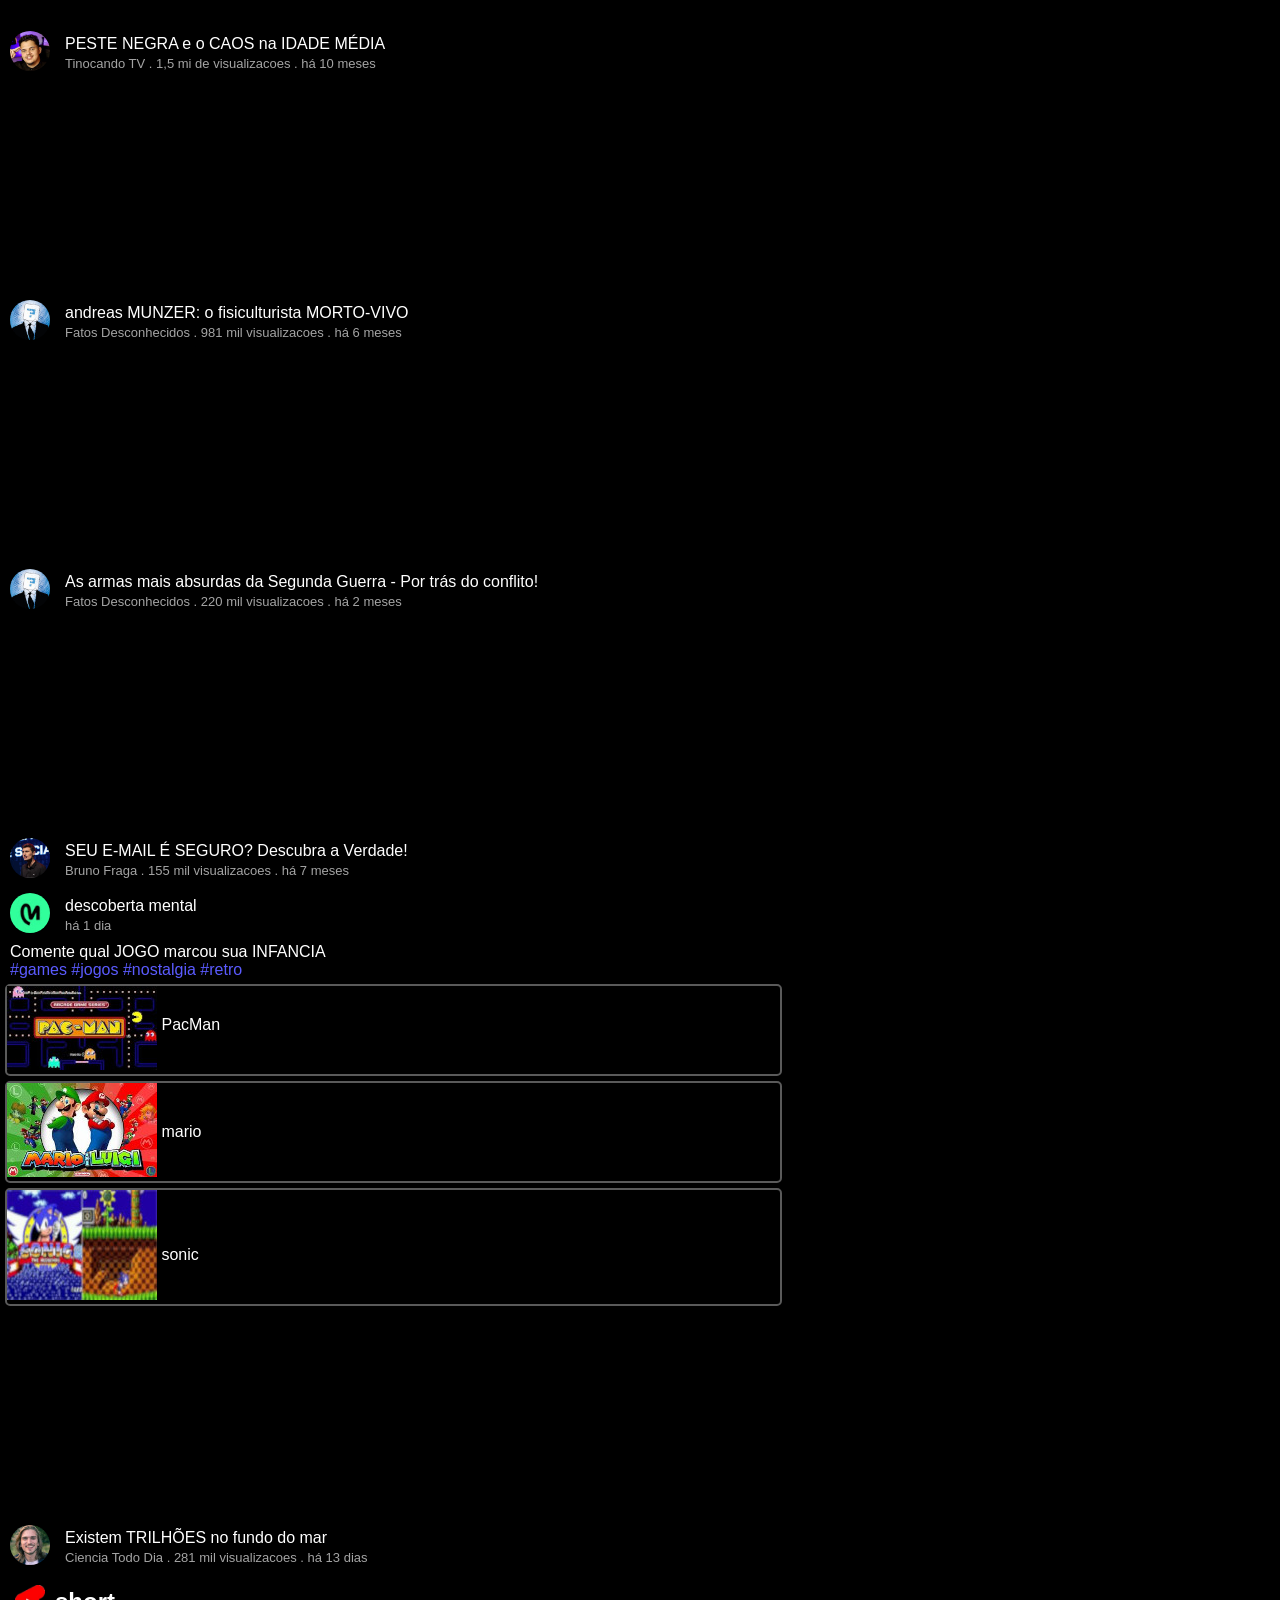
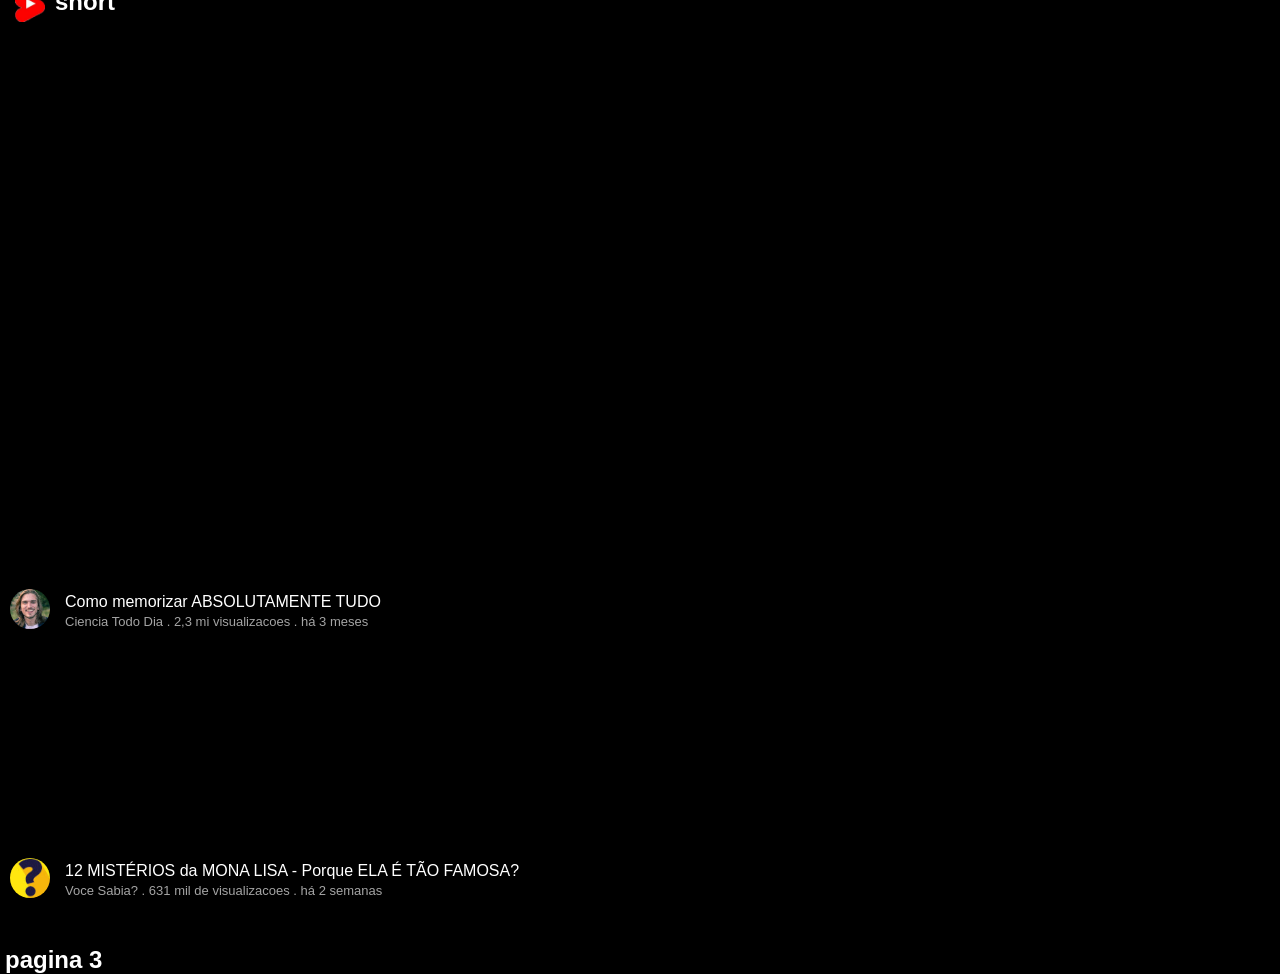
==== commit 3dce7019: "rr" ====
--- a/index.html
+++ b/index.html
@@ -49,7 +49,7 @@
         <div id="button" >
             <button id="tudo" onclick="voltar()">Tudo</button>
             <button class="colorido" onclick="clicar()" id="novidades">Novidades para voce</button>
-            <button>Jogos</button>
+            <button id="jogos" onclick="jo()">Jogos</button>
         </div>
     
     </header>
@@ -292,8 +292,13 @@
 
     <main id="pag2">
         <section>
-            
-
+            <h1>pagina 2</h1>
+        </section>
+    </main>
+
+    <main id="pag3">
+        <section>
+            <h1>pagina 3</h1>
         </section>
     </main>
     <footer id="footer">
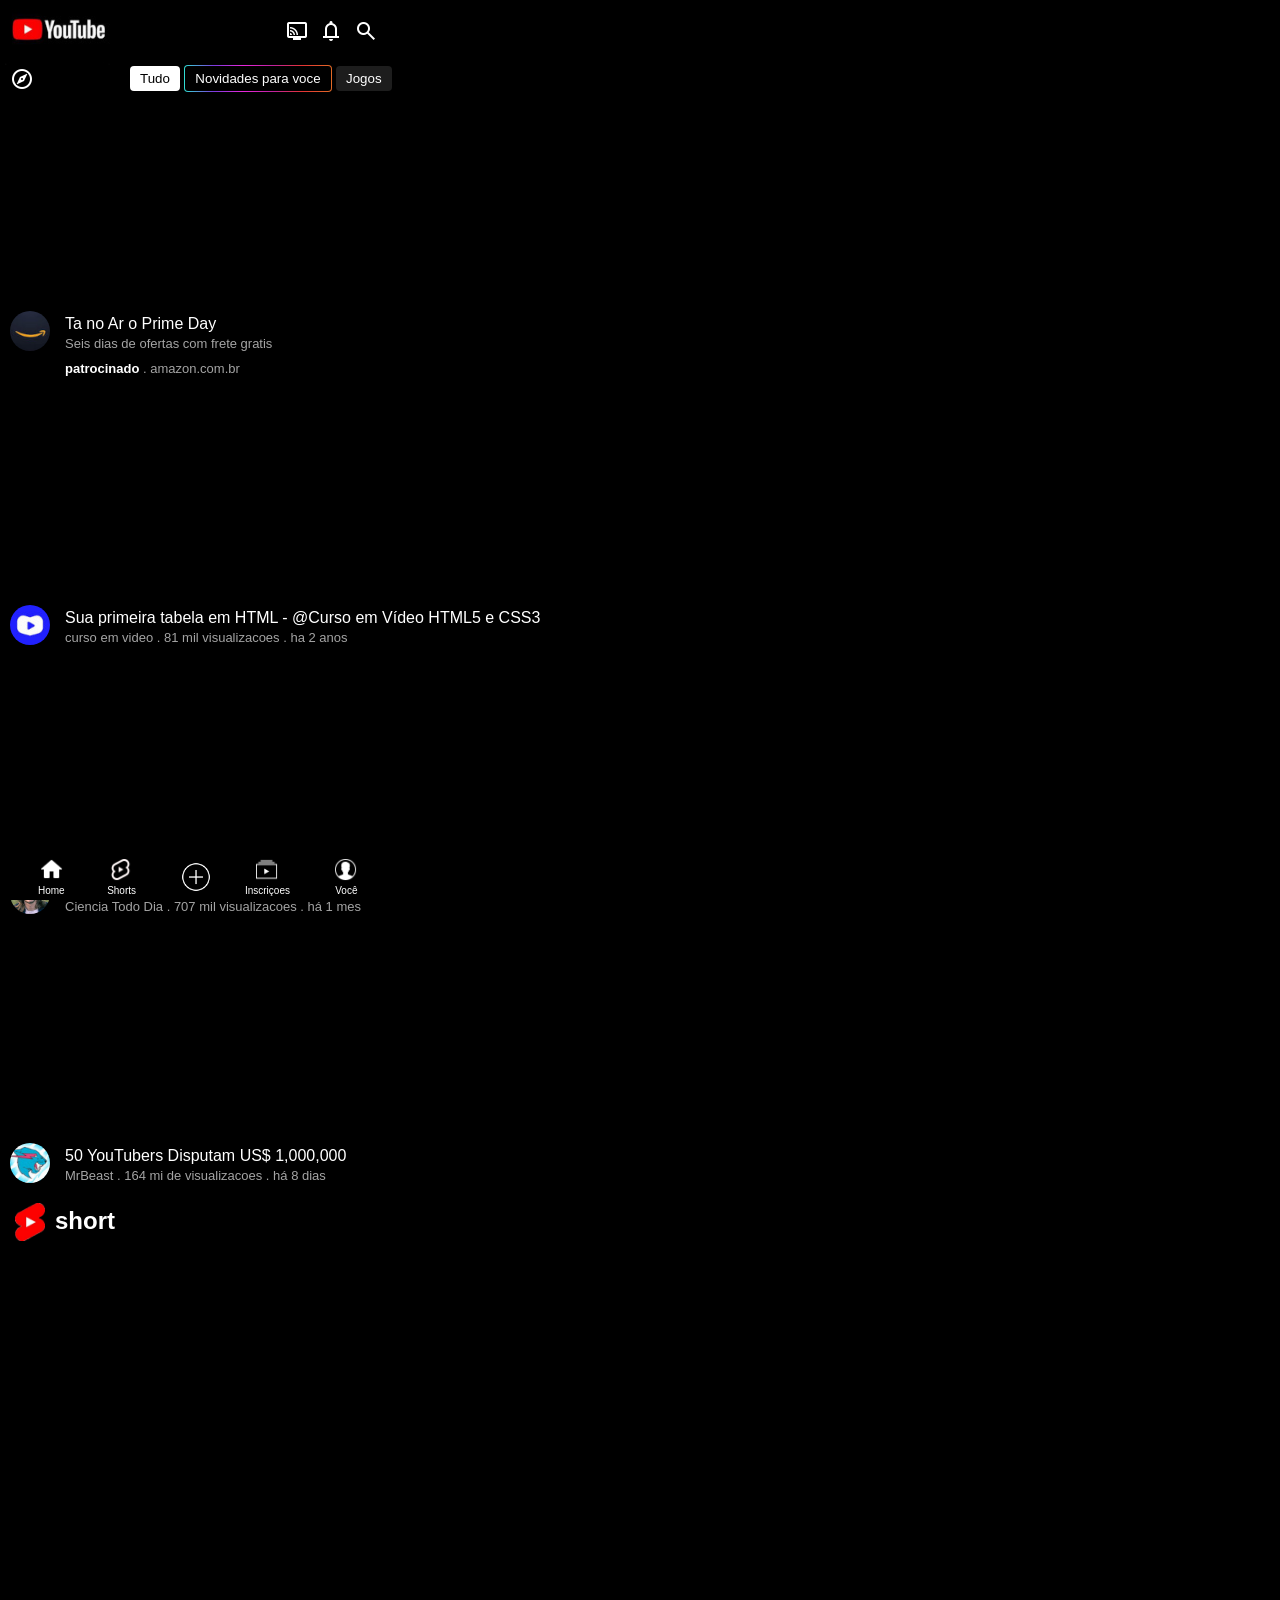
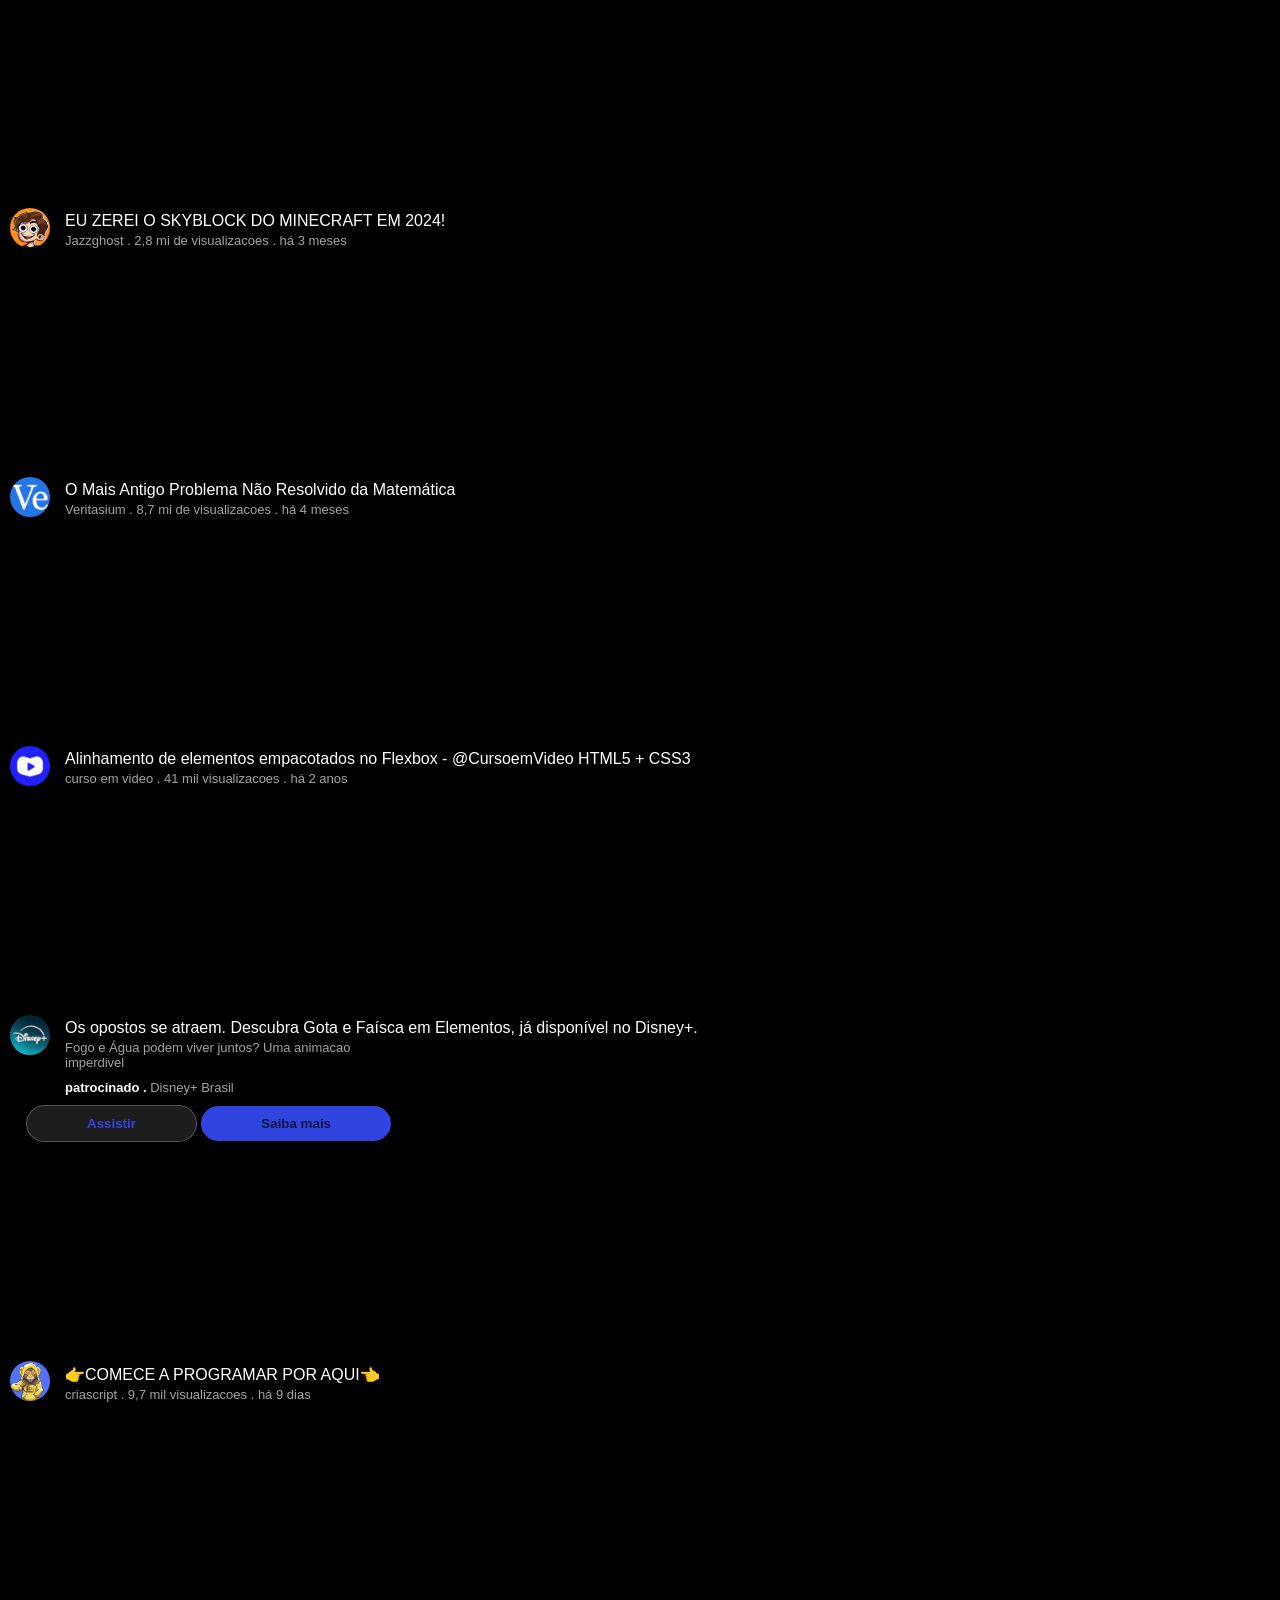
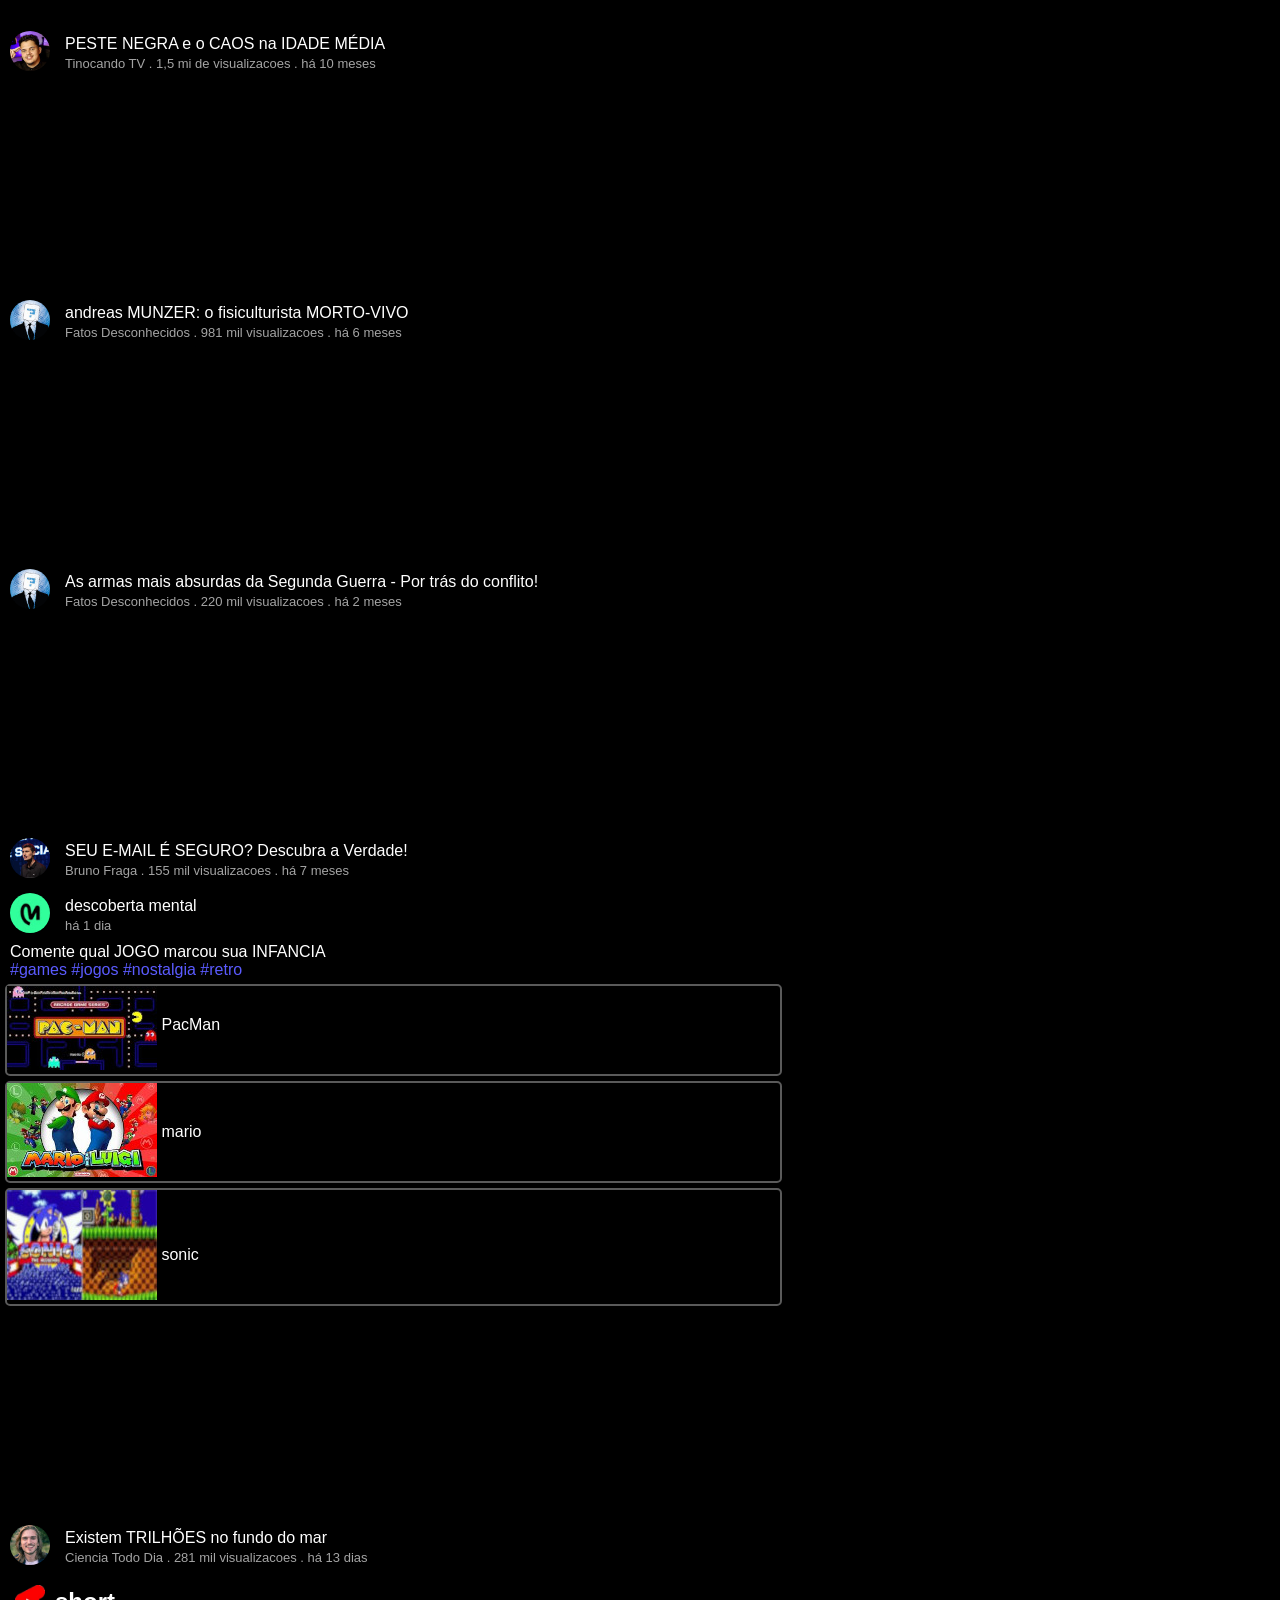
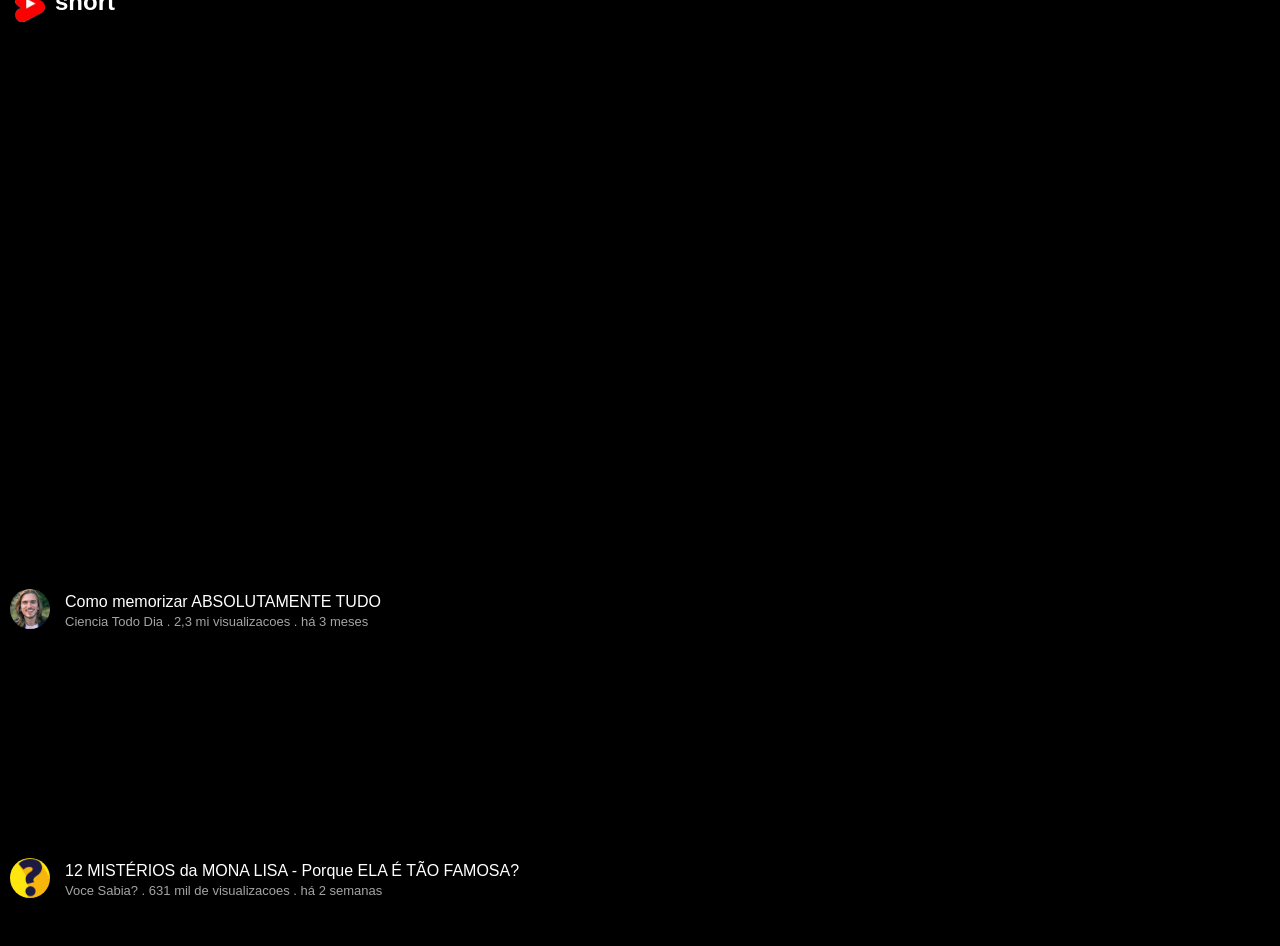
==== commit 2bf3046b: "grtrg" ====
--- a/index.html
+++ b/index.html
@@ -301,20 +301,39 @@
             <h1>pagina 3</h1>
         </section>
     </main>
+
+    <main id="pag4" style="margin-top: 20px;">
+        <section>
+            <h1>pagina 4</h1>
+        </section>
+    </main>
+
+    <main id="pag5" style="margin-top: 20px;">
+        <section>
+            <h1>pagina 5</h1>
+        </section>
+    </main>
+
+    <main id="pag6" style="margin-top: 20px;">
+        <section>
+            <h1>pagina 6</h1>
+        </section>
+    </main>
+
     <footer id="footer">
         <div class="emo">
-            <img src="[data-uri]">
+            <img src="[data-uri]" id="home" onclick="ho()">
             <p>Home</p></div>
         
-            <div class="emo"><img src="[data-uri]">
+            <div class="emo"><img src="[data-uri]" id="shor" onclick="sho()">
             <p>Shorts</p></div>
 
             <div class="emo"><img src="[data-uri]" id="emo2"></div>
 
-            <div class="emo"><img src="[data-uri]"><p id="ins">Inscriçoes</p></div>
+            <div class="emo"><img src="[data-uri]" id="is" onclick="ins()"><p id="ins">Inscriçoes</p></div>
 
             <div class="emo">
-                <img src="[data-uri]"><p style="margin-left: 40.8px;">Você</p>
+                <img src="[data-uri]" id="vo" onclick="voc()"><p style="margin-left: 40.8px;">Você</p>
             </div>
 
 
--- a/style.css
+++ b/style.css
@@ -286,3 +286,19 @@
 #ins {
     margin-left: 30px;
 }
+
+#pag3 {
+    display: none;
+}
+
+#pag4 {
+    display: none;
+}
+
+#pag5 {
+    display: none;
+}
+
+#pag6 {
+    display: none;
+}
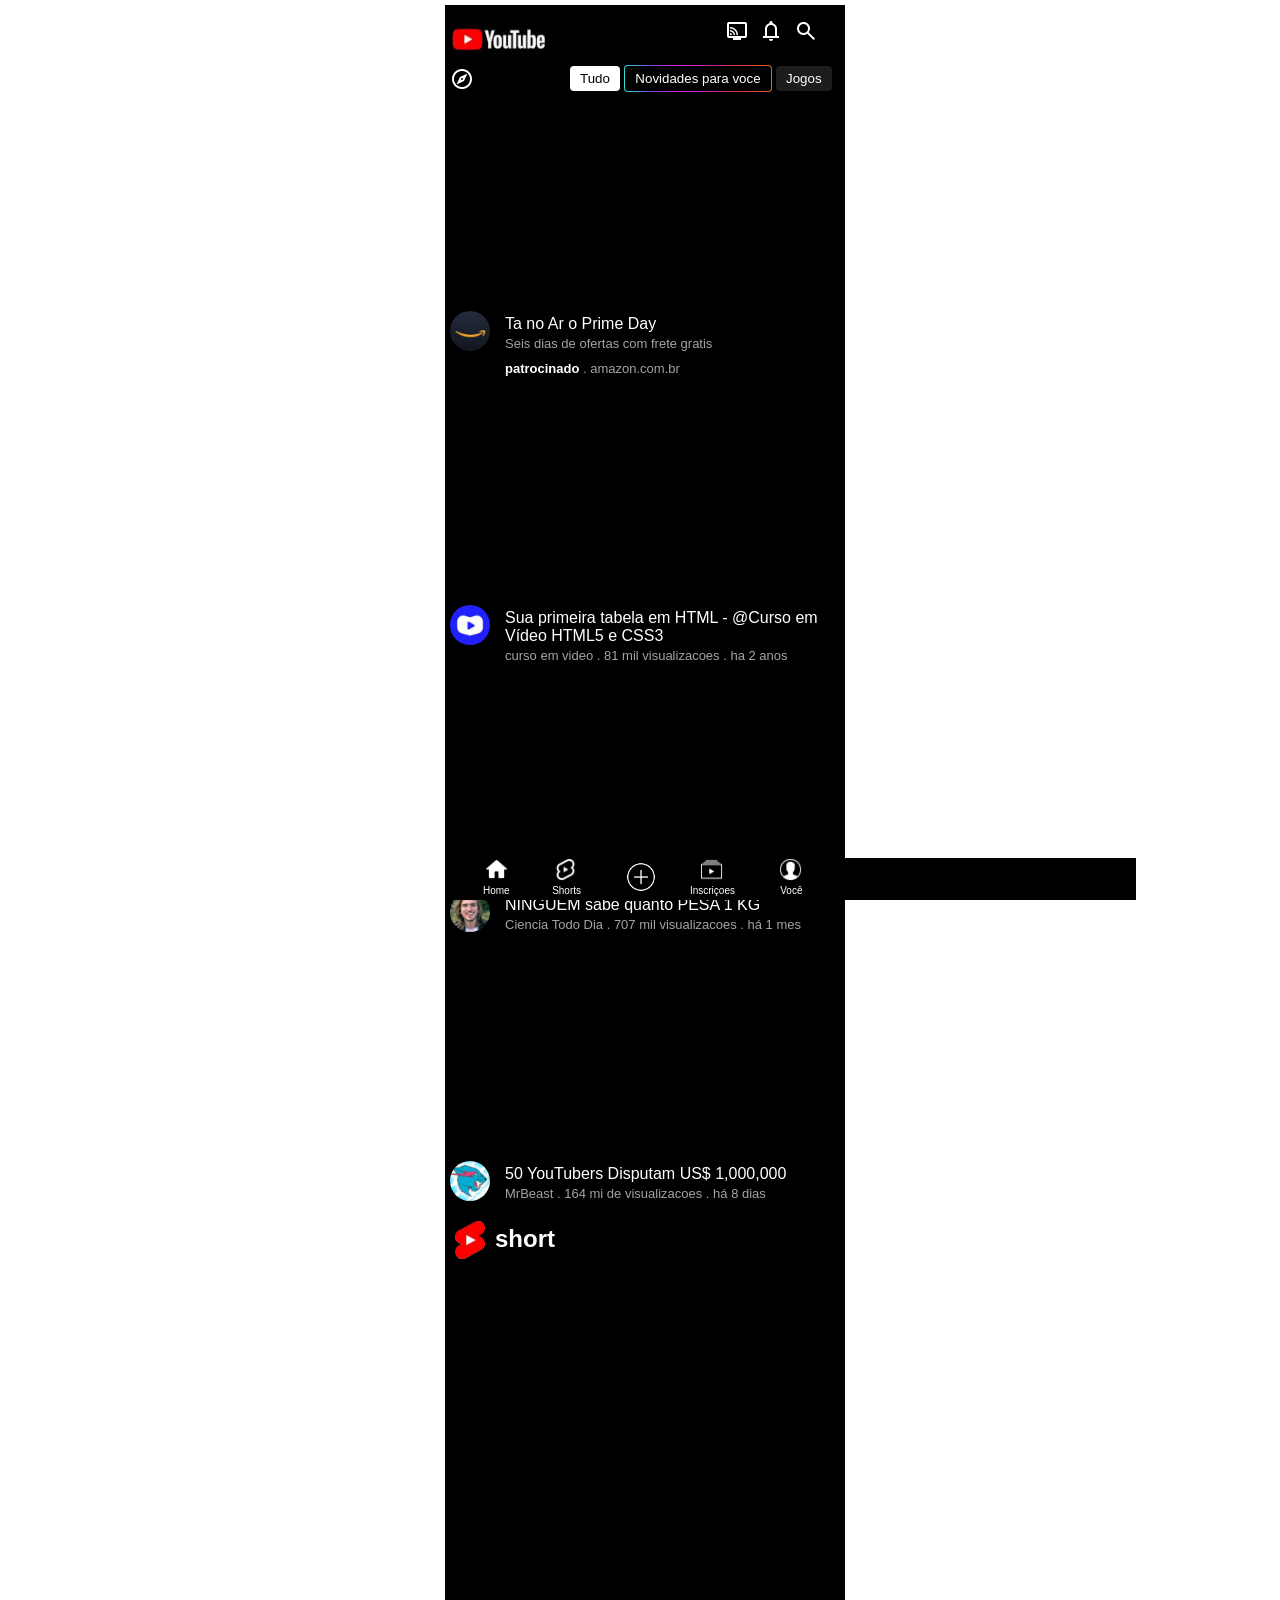
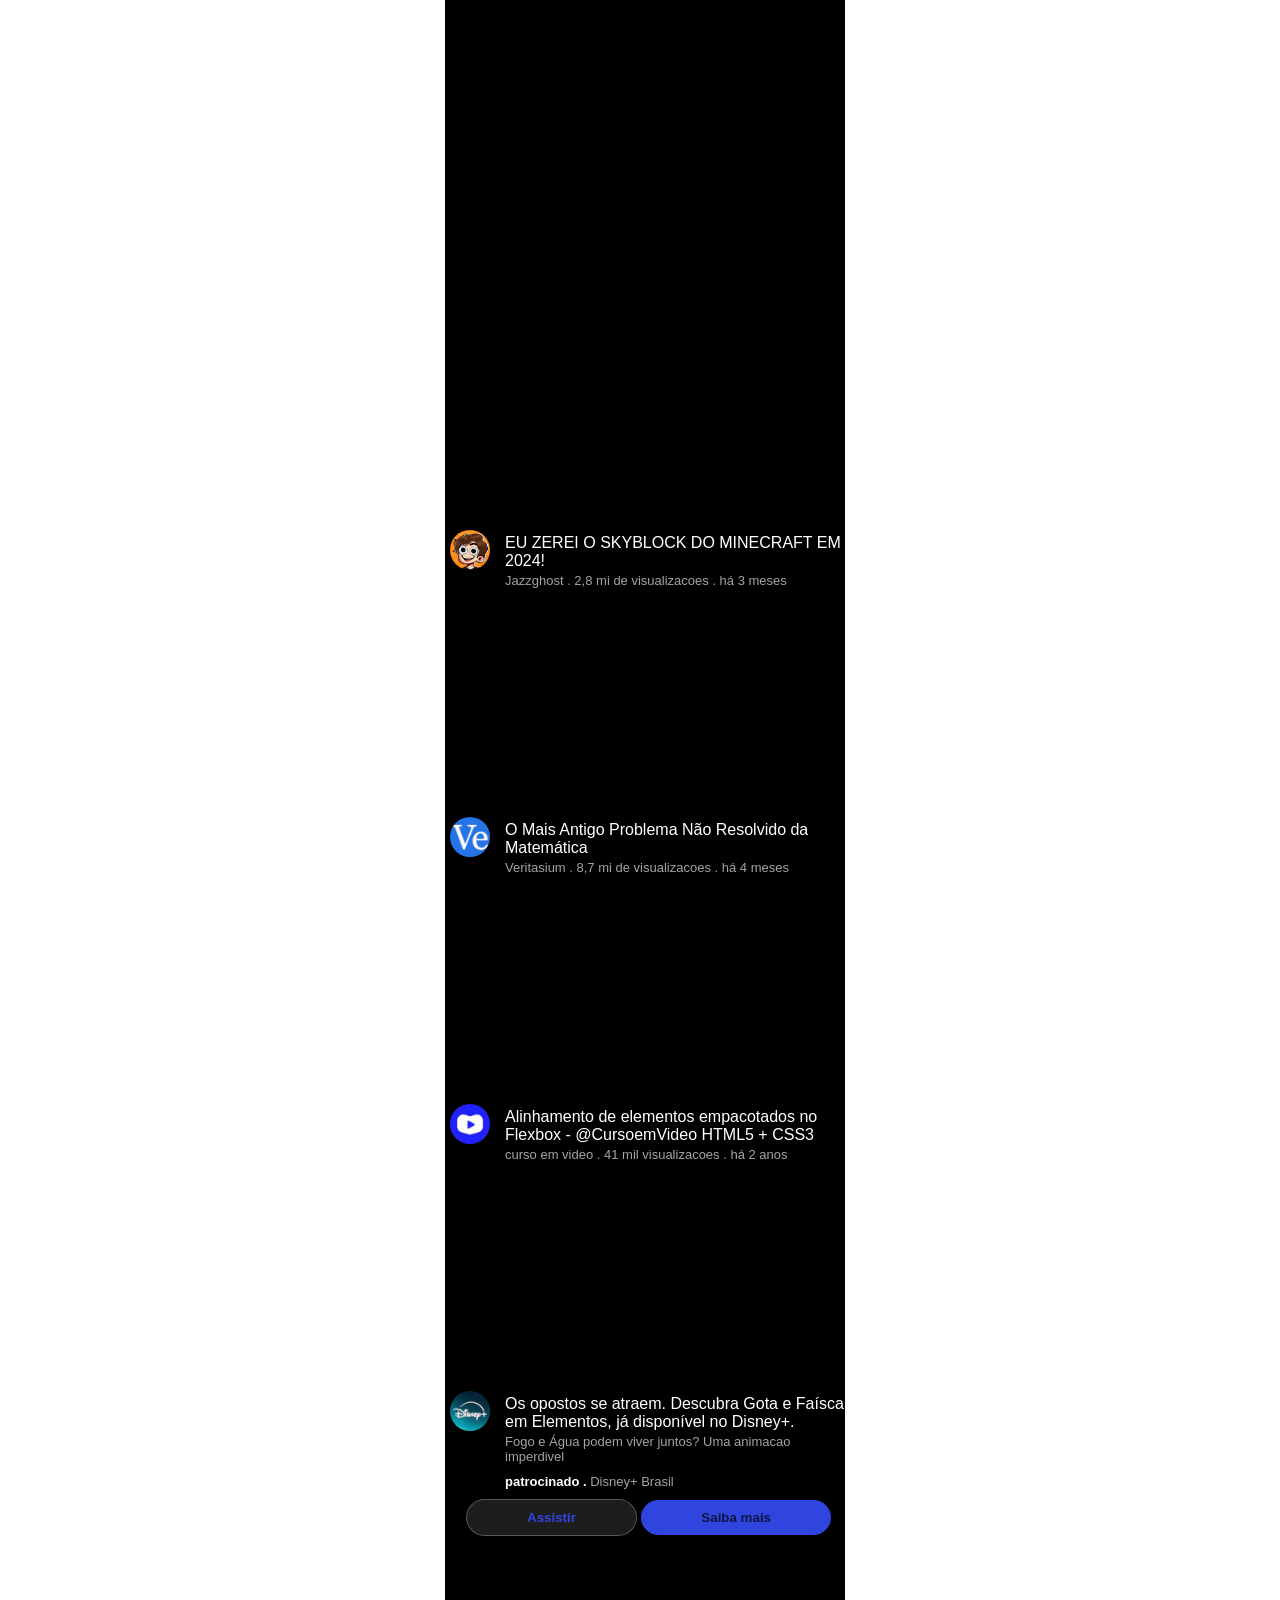
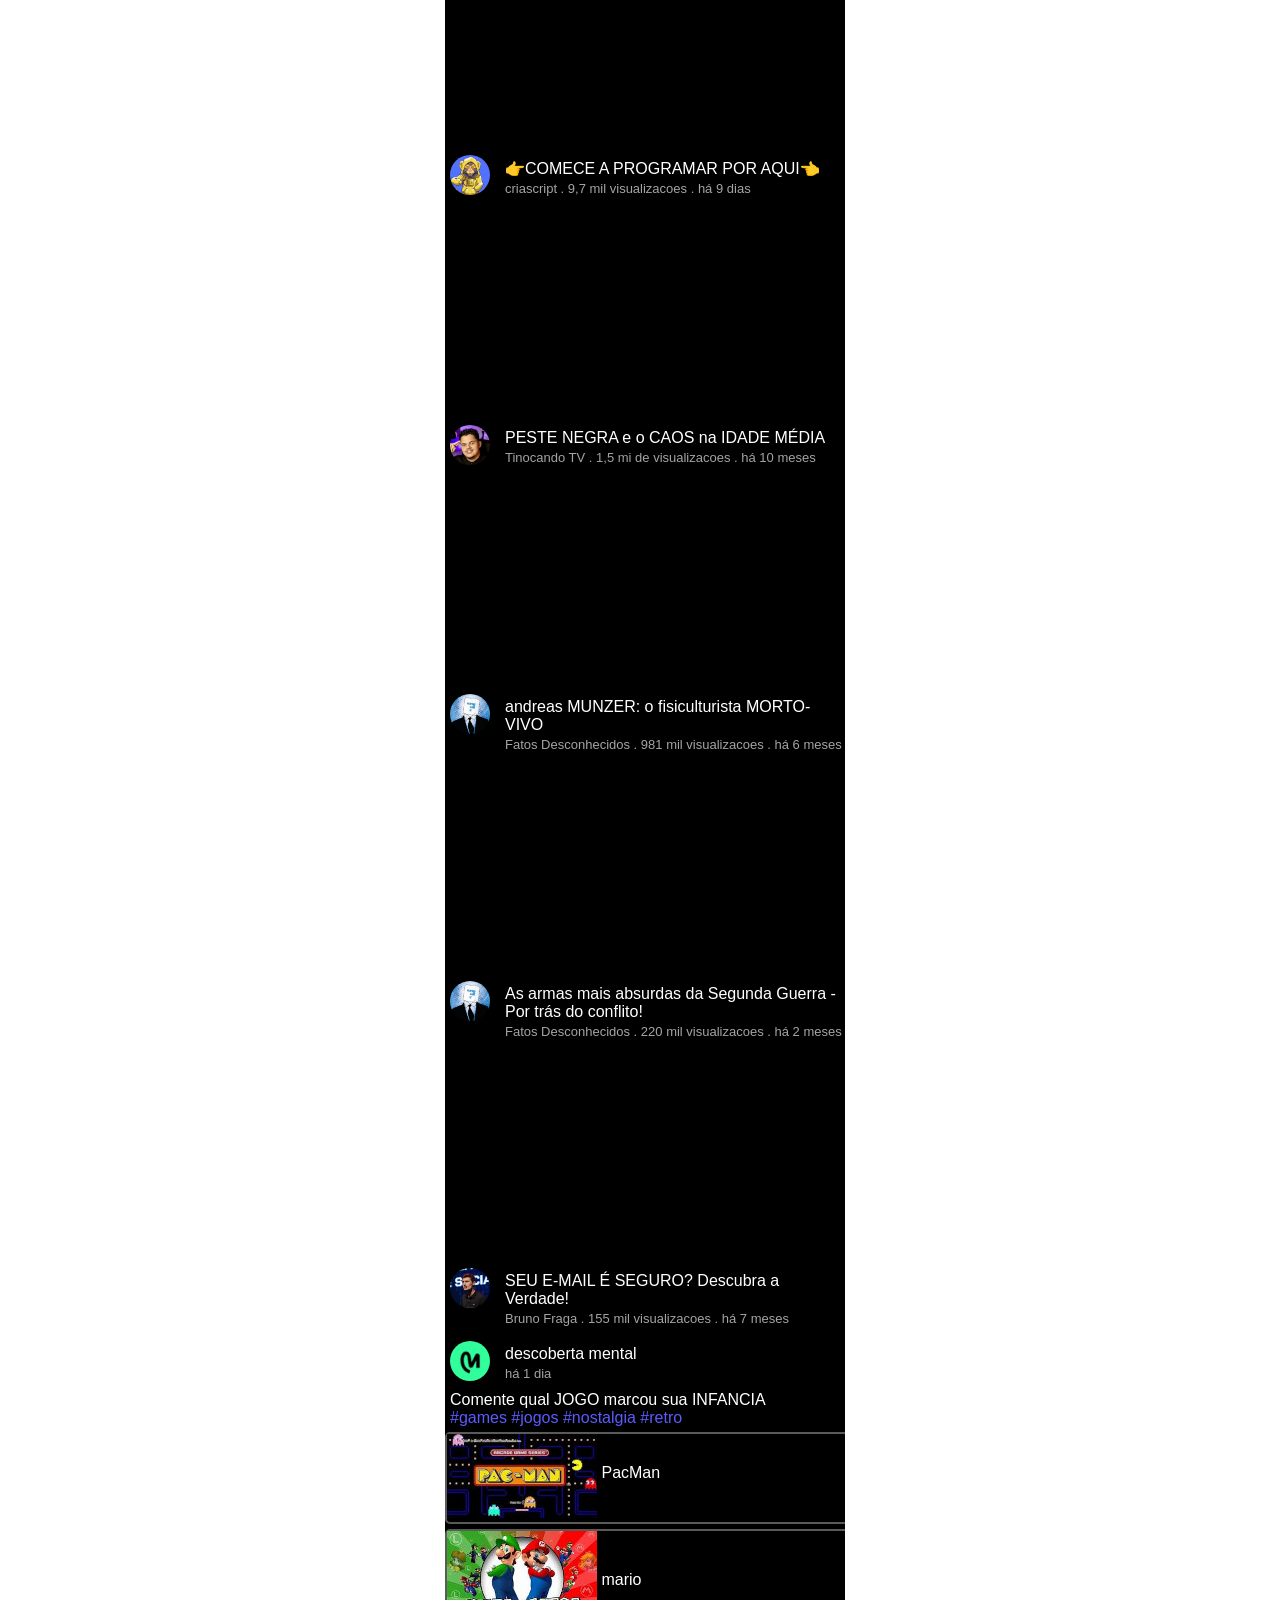
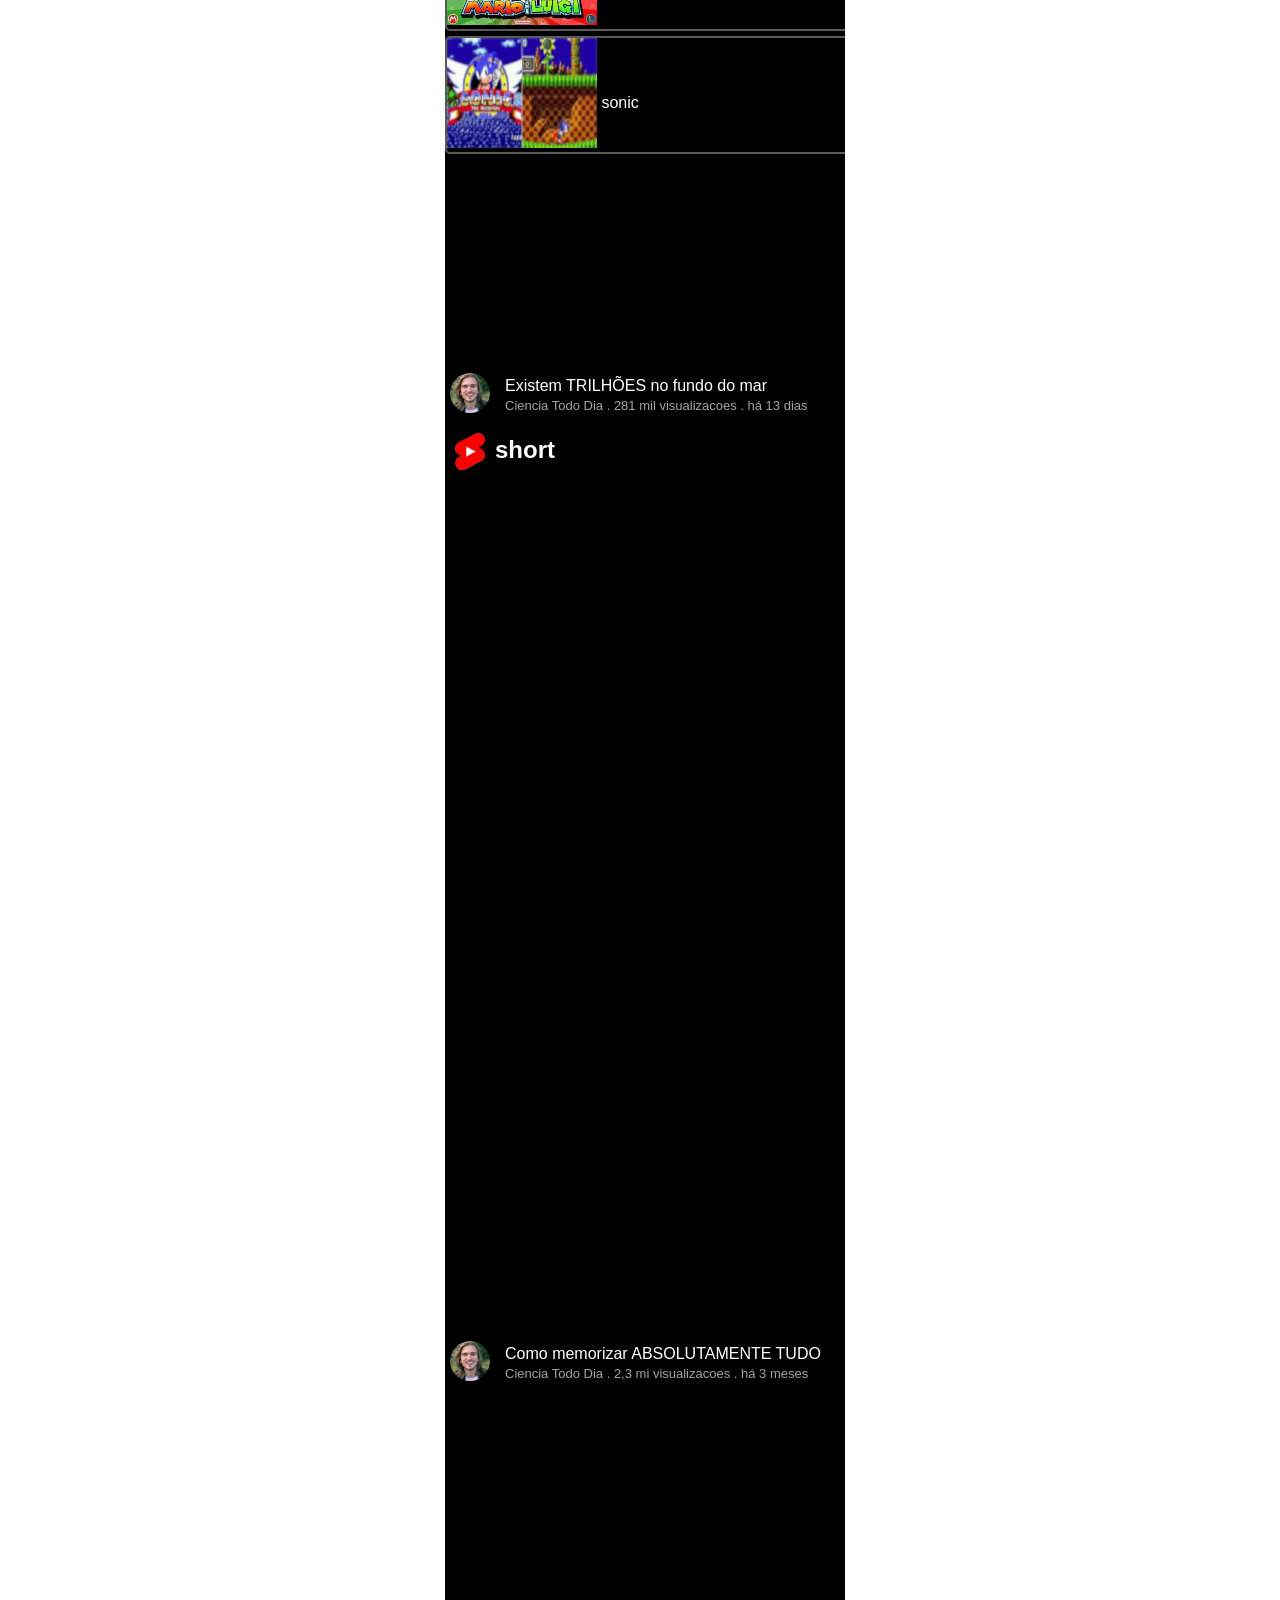
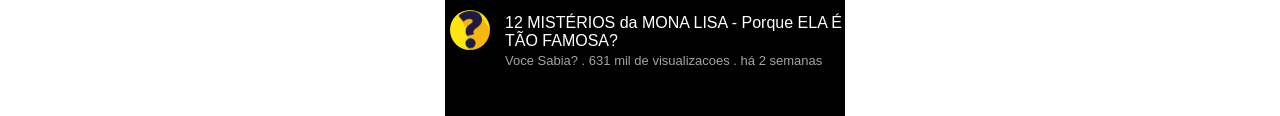
==== commit 360ec334: "2345" ====
--- a/index.html
+++ b/index.html
@@ -23,13 +23,16 @@
     <link rel="stylesheet" href="https://fonts.googleapis.com/css2?family=Material+Symbols+Outlined:opsz,wght,FILL,GRAD@24,400,0,0" />
     <link rel="stylesheet" href="https://fonts.googleapis.com/css2?family=Material+Symbols+Outlined:opsz,wght,FILL,GRAD@24,200,0,0" />
 </head>
-
-<body id="body" onscroll="sai()">
+<style>
+    
+</style>
+
+<body id="body">
             
     
-
+    <div id="centro">
     <header>
-        <img src="img/th (1).jpg" height="70px" style="position: relative; bottom: 10px;">
+        <img src="img/th (1).jpg" height="70px">
         <div id="icons">
             <span class="material-symbols-outlined" class="sumir">
             connected_tv
@@ -60,70 +63,72 @@
         <section>
             
             <nav id="lateral">
-                <div><img src="img/jnf.png" alt="" style="position: relative;top: -20px;"></div>
-                <div style="position: relative;top: -44px;">
-                    <span class="material-symbols-outlined" id="barra">
-                        local_fire_department
-                    </span>
-                    <p>Em Alta</p>
+                <div id="sd">
+                    <div><img src="img/jnf.png" alt="" style="position: relative;top: -17px;" onclick="sai()"></div>
+                    <div style="position: relative;top: -44px;">
                         <span class="material-symbols-outlined" id="barra">
-                            local_mall
+                            local_fire_department
                         </span>
-                    <p>Shopping</p>
+                        <p>Em Alta</p>
                             <span class="material-symbols-outlined" id="barra">
-                                music_note
+                                local_mall
                             </span>
-                    <p>Música</p>
+                        <p>Shopping</p>
+                                <span class="material-symbols-outlined" id="barra">
+                                    music_note
+                                </span>
+                        <p>Música</p>
+                                <span class="material-symbols-outlined" id="barra">
+                                    Movie
+                                </span>
+                        <p>Filmes</p>
+                                <span class="material-symbols-outlined" id="barra">
+                                    bigtop_updates
+                                </span>
+                                    <p>Ao vivo</p>
+                                <span class="material-symbols-outlined" id="barra">
+                                    sports_esports
+                                </span>
+                        <p>Jogos</p>
+                                <span class="material-symbols-outlined" id="barra">
+                                    newspaper
+                                </span>
+                        <p>Noticias</p>
+                                <span class="material-symbols-outlined" id="barra">
+                                    trophy
+                                </span>
+                        <p>Esportes</p>
+                                <span class="material-symbols-outlined" id="barra">
+                                    lightbulb
+                                </span>
+                        <p>Cursos</p>
+                        <span class="material-symbols-outlined" id="barra">
+                            mic
+                            </span>
+                            <p>Podcasts</p>
                             <span class="material-symbols-outlined" id="barra">
-                                Movie
-                            </span>
-                    <p>Filmes</p>
-                            <span class="material-symbols-outlined" id="barra">
-                                bigtop_updates
-                            </span>
-                                <p>Ao vivo</p>
-                            <span class="material-symbols-outlined" id="barra">
-                                sports_esports
-                            </span>
-                    <p>Jogos</p>
-                            <span class="material-symbols-outlined" id="barra">
-                                newspaper
-                            </span>
-                    <p>Noticias</p>
-                            <span class="material-symbols-outlined" id="barra">
-                                trophy
-                            </span>
-                    <p>Esportes</p>
-                            <span class="material-symbols-outlined" id="barra">
-                                lightbulb
-                            </span>
-                    <p>Cursos</p>
-                    <span class="material-symbols-outlined" id="barra">
-                        mic
-                        </span>
-                        <p>Podcasts</p>
-                        <span class="material-symbols-outlined" id="barra">
-                            star
-                            </span>
-                            <p>Hypar</p>
-                            <hr>
-                            <div id="you">
-                                <img src="img/th (6).png" alt="">
-                                <p>YouTube Premium</p>
-                            </div>
-                            <div id="you">
-                                <img src="img/th (9).png" alt="">
-                                <p>YouTube Music</p>
-                            </div>
-                            <div id="you" class="you2" style="margin-left: -6px; margin-bottom: 20px;">
-                                <img src="img/th (13).png" alt="" style="height: 43px;">
-                                <p style="margin-top: -32px; margin-left: 43px;">YouTube studio</p>
-                            </div>
-                            <div id="you" class="you2">
-                                <img src="img/th (11).png" alt="" style="margin-top: 7px;">
-                                <p style="margin-left: 36px; margin-top: -26px;">YouTube kids</p>
-                            </div>
-                            <p class="pequeno" id="fixo" >Polícia de Privacidade . Termos de Serviço</p>
+                                star
+                                </span>
+                                <p>Hypar</p>
+                                <hr>
+                                <div id="you">
+                                    <img src="img/th (6).png" alt="">
+                                    <p>YouTube Premium</p>
+                                </div>
+                                <div id="you">
+                                    <img src="img/th (9).png" alt="">
+                                    <p>YouTube Music</p>
+                                </div>
+                                <div id="you" class="you2" style="margin-left: -6px; margin-bottom: 20px;">
+                                    <img src="img/th (13).png" alt="" style="height: 43px;">
+                                    <p style="margin-top: -32px; margin-left: 43px;">YouTube studio</p>
+                                </div>
+                                <div id="you" class="you2">
+                                    <img src="img/th (11).png" alt="" style="margin-top: 7px;">
+                                    <p style="margin-left: 36px; margin-top: -26px;">YouTube kids</p>
+                                </div>
+                                <p class="pequeno" id="fixo" >Polícia de Privacidade . Termos de Serviço</p>
+                </div>
                 </div>
                 </nav>
             </section>
@@ -240,7 +245,7 @@
                 <p style="margin-left: 5px;">Comente qual JOGO marcou sua INFANCIA <br>
                 <span style="color: rgb(91, 91, 255);">#games #jogos #nostalgia #retro</span></p>
                 <div onclick="qual()" id="pac">
-                    <img src="img/th (3).jpg" >
+                    <img src="img/th (3).jpg" id="pacc"> 
                     <p id="jogo">PacMan</p>
                 <p id="porcento"></p>
             </div>
@@ -338,6 +343,7 @@
 
 
     </footer>
+    </div>
 </body>
 <script src="script.js"></script>
 </html>
--- a/style.css
+++ b/style.css
@@ -6,9 +6,10 @@
 body {
     padding: 5px 3px 0px 5px;
     font-family: Arial, Helvetica, sans-serif;
-    background-color: rgb(0, 0, 0);
+    background-color: rgb(255, 255, 255);
     color: white;
-
+    width: 100%;
+    overflow-x: hidden;
 }
 
 .material-symbols-outlined {
@@ -29,6 +30,7 @@
 #bulsola {
     margin-top: 20px;
     padding: 0px 0px 0px 5px;
+    z-index: 10;
 }
 
 #bulsola:hover {
@@ -183,15 +185,17 @@
 }
 
 #lateral {
-    display: none;
     margin-top: -91px;
-    margin-left: -5px;
+    margin-left: 0px;
     position: absolute;
-    background-color: rgb(54, 54, 54);
-    width: 70%;
+    background-color: rgba(255, 255, 255, 0);
+    width: 0%;
     padding: 10px;
-    overflow-y: scroll;
     height: 100%;
+}
+
+#sd {
+    display: none;
 
 }
 
@@ -256,12 +260,12 @@
 
 footer {
     background-color: rgb(0, 0, 0);
-    width: 100%;
     height: 42px;
     position: fixed;
     bottom: 0;
-    left: 0;
+    margin: auto;
     padding: 0px;
+    width: 54%;
 }
 
 footer img {
@@ -301,4 +305,10 @@
 
 #pag6 {
     display: none;
+}
+
+#centro {
+    margin: auto;
+    max-width: 25rem;
+    background-color: black;
 }
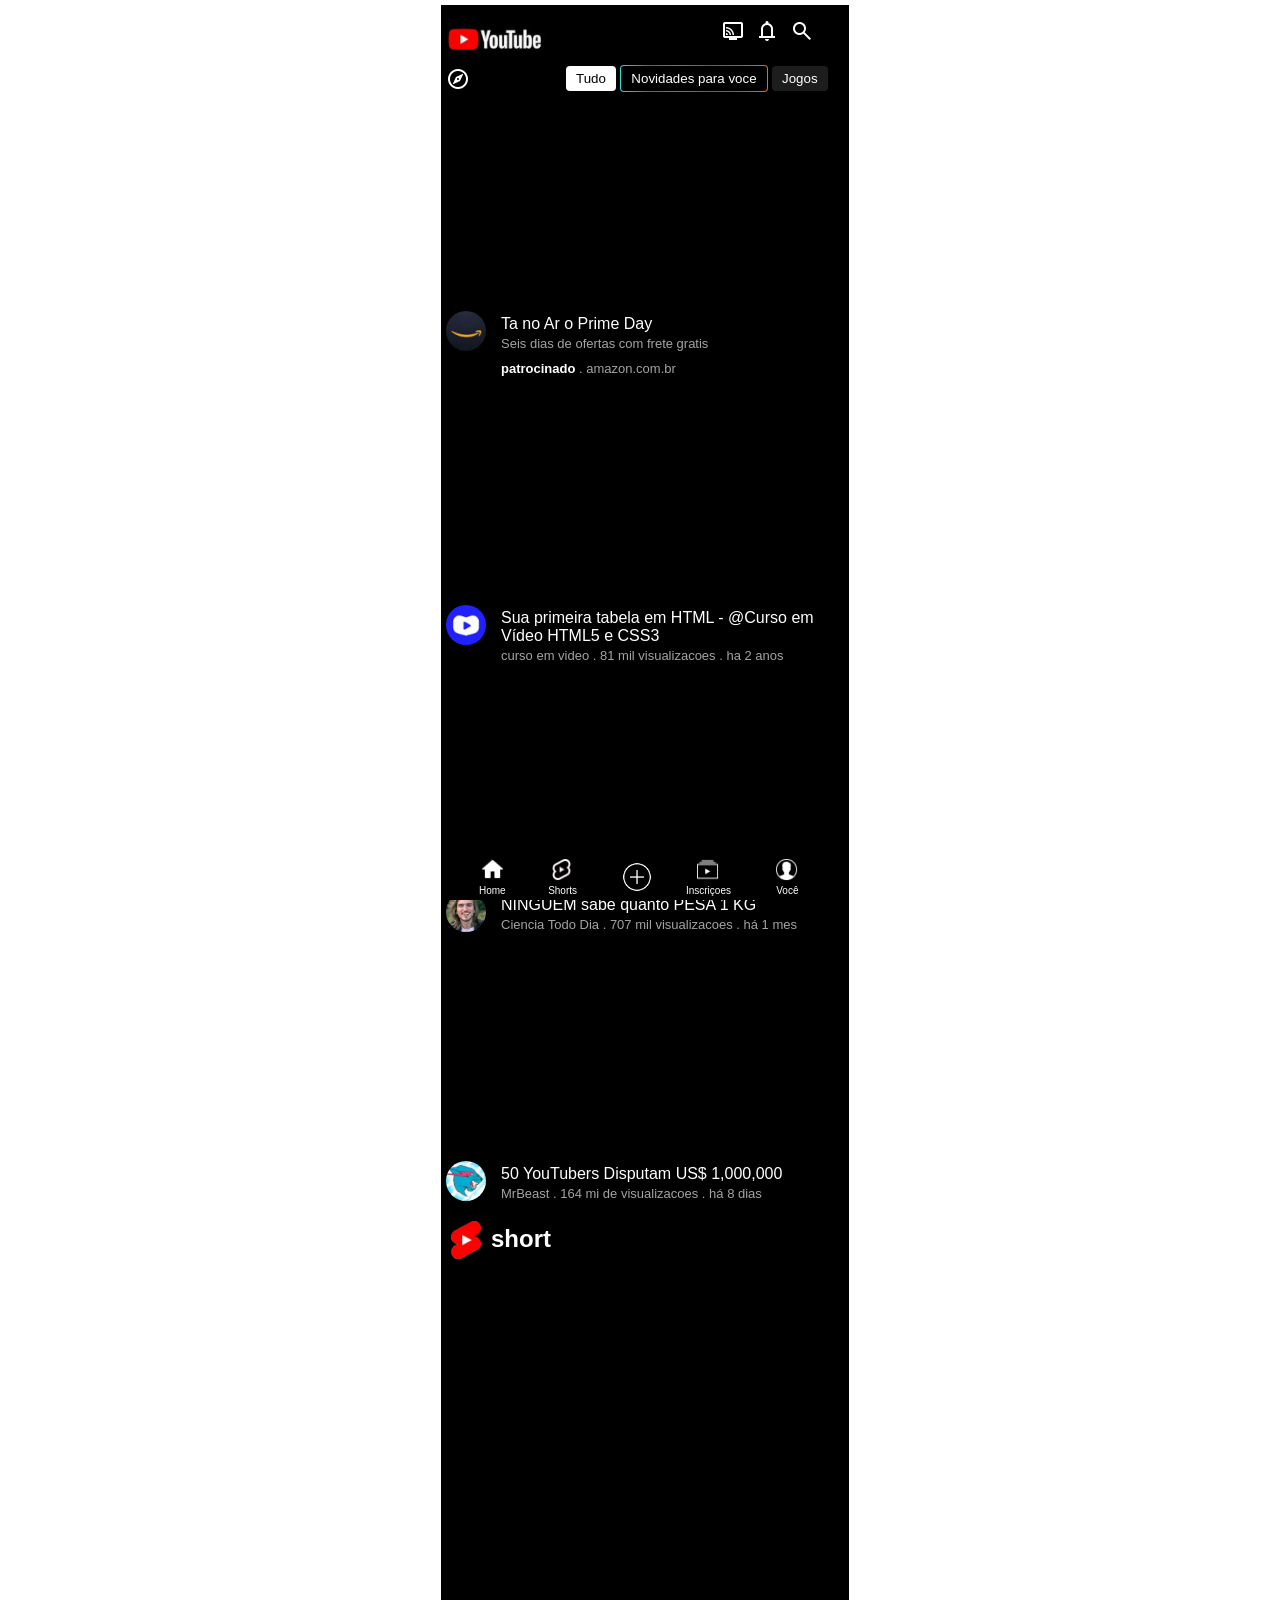
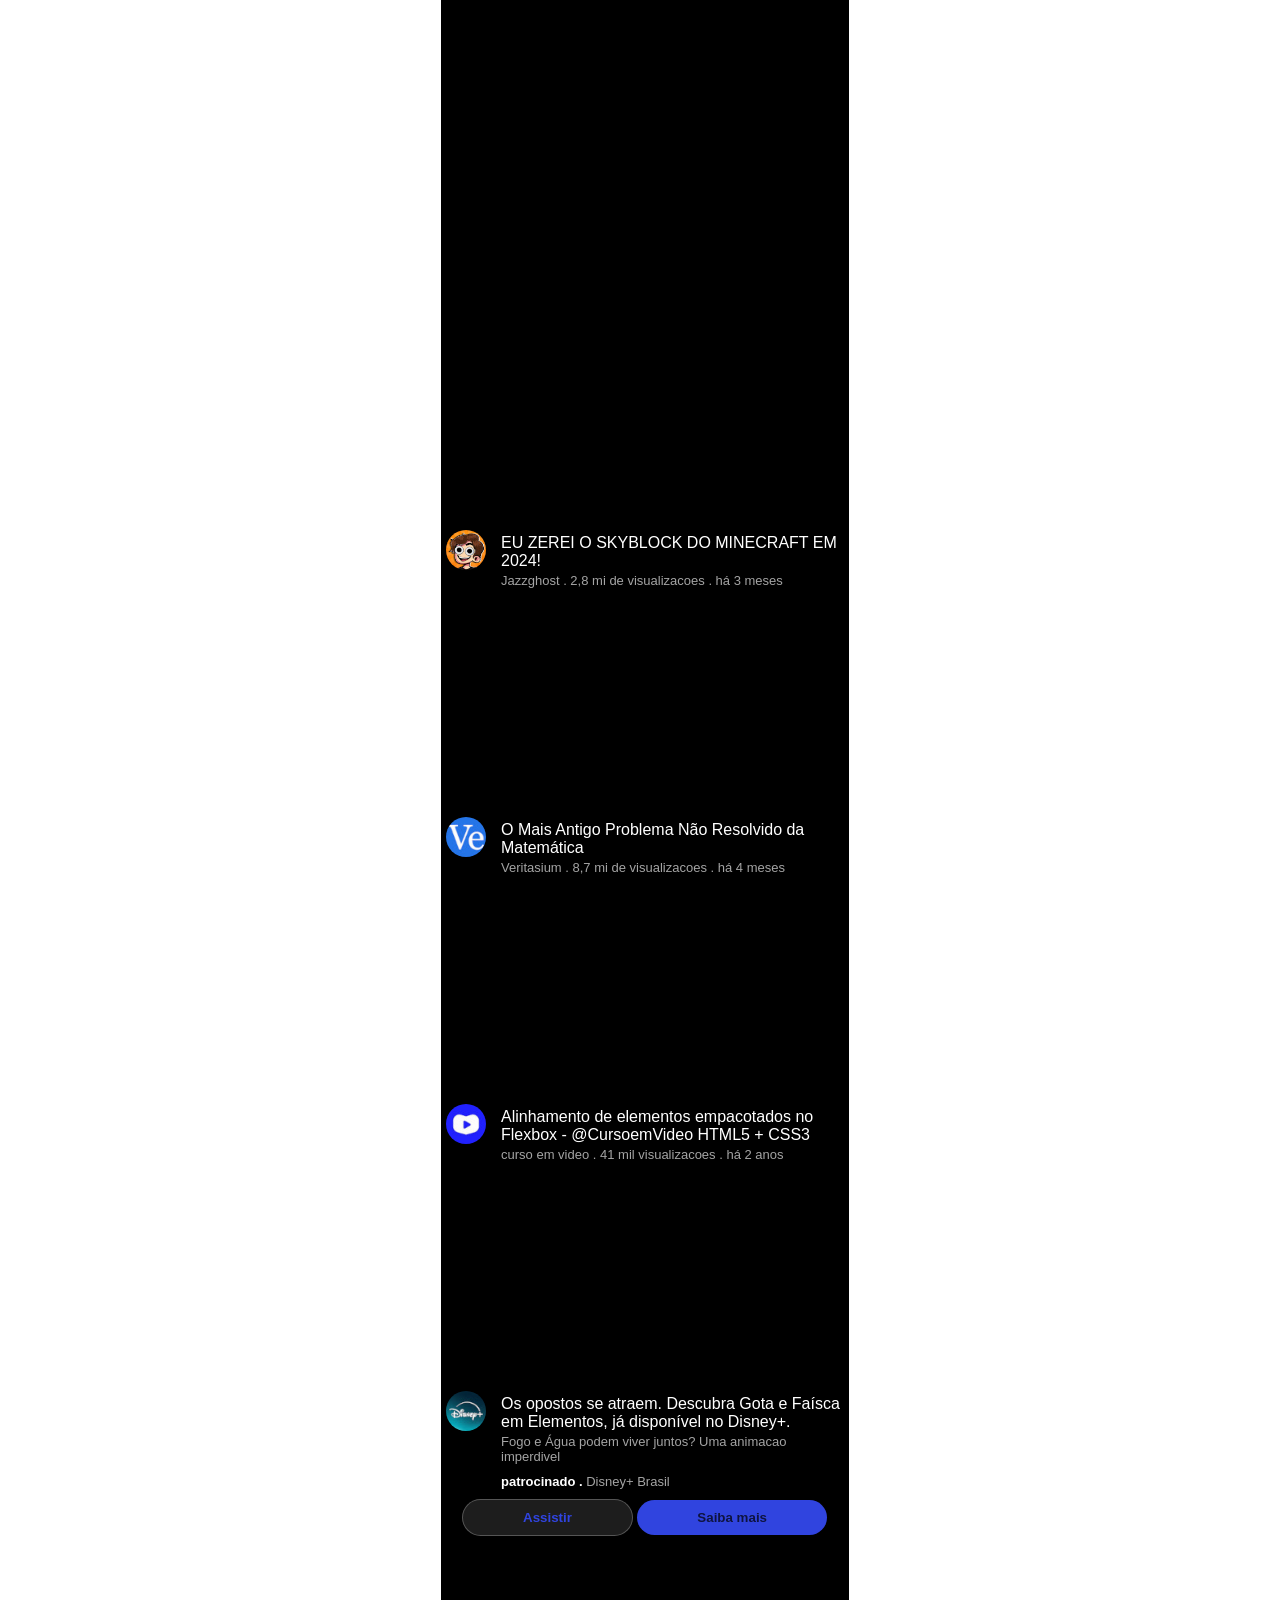
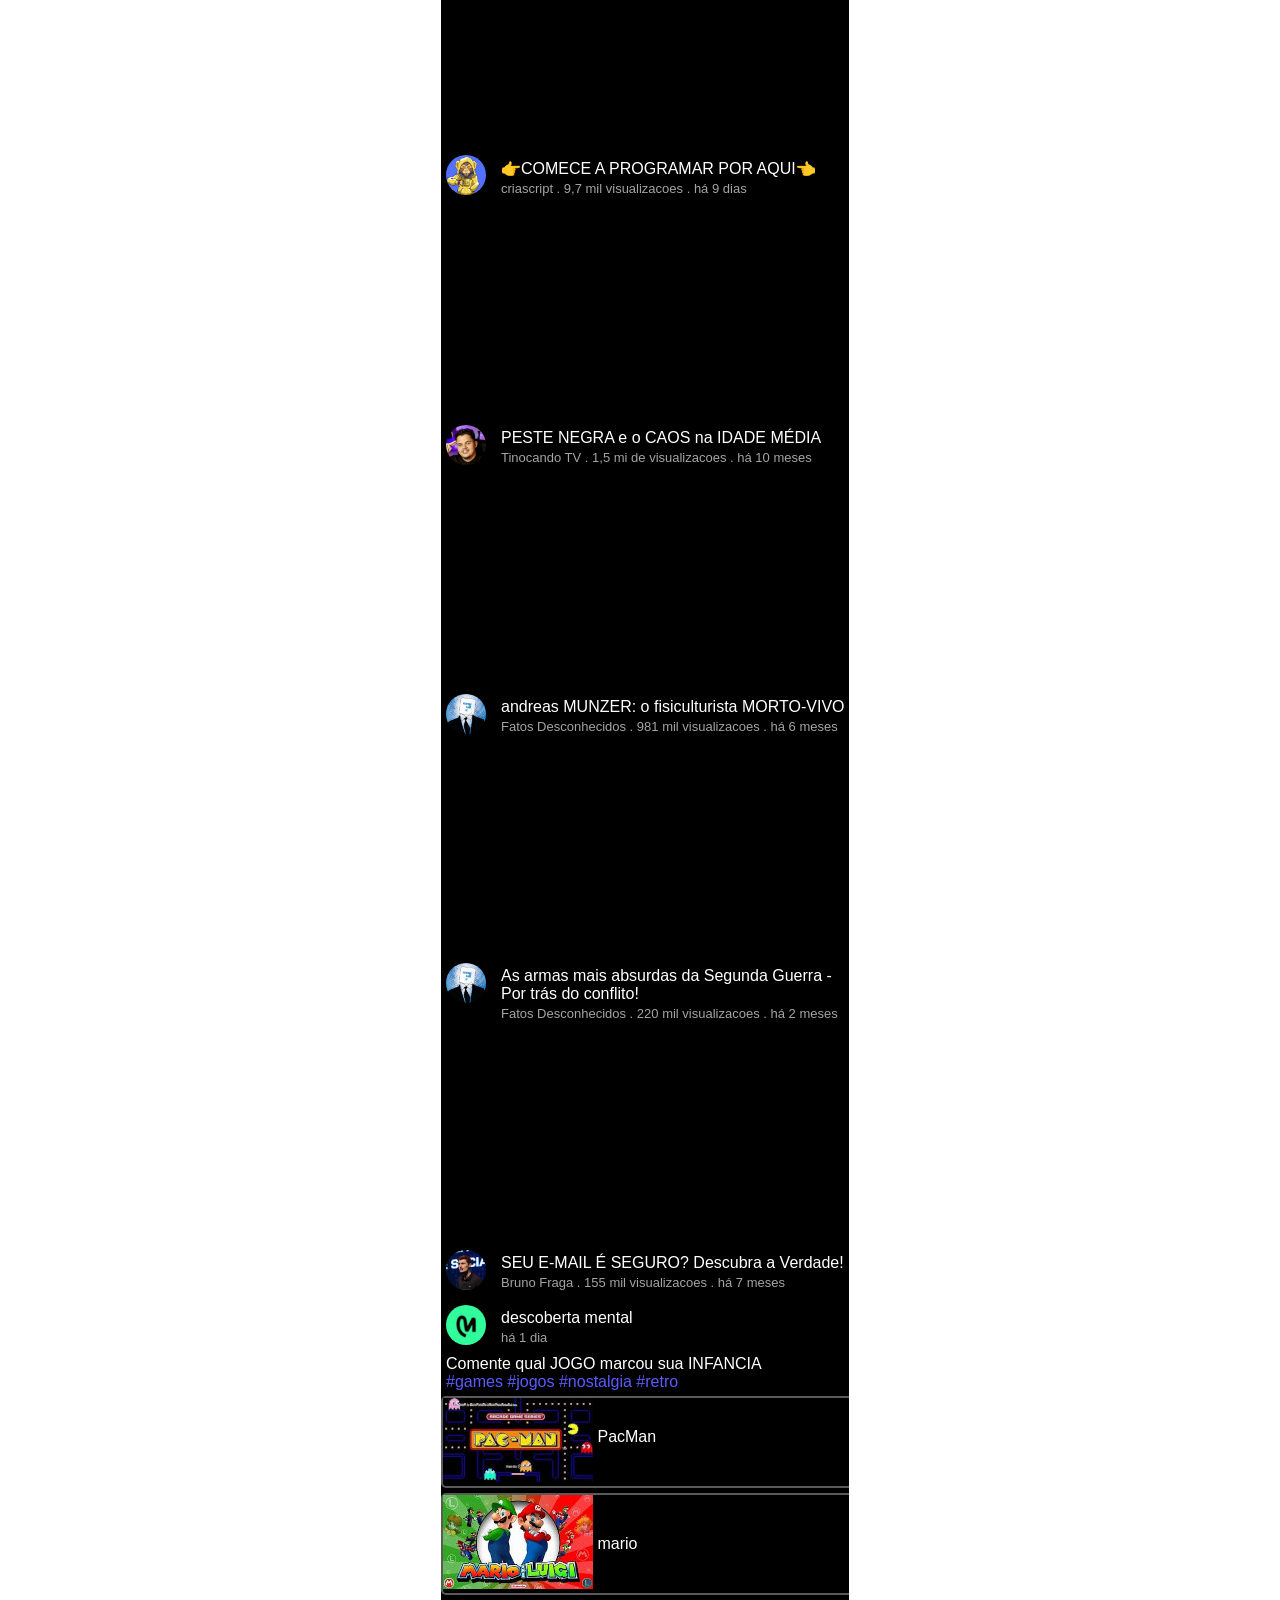
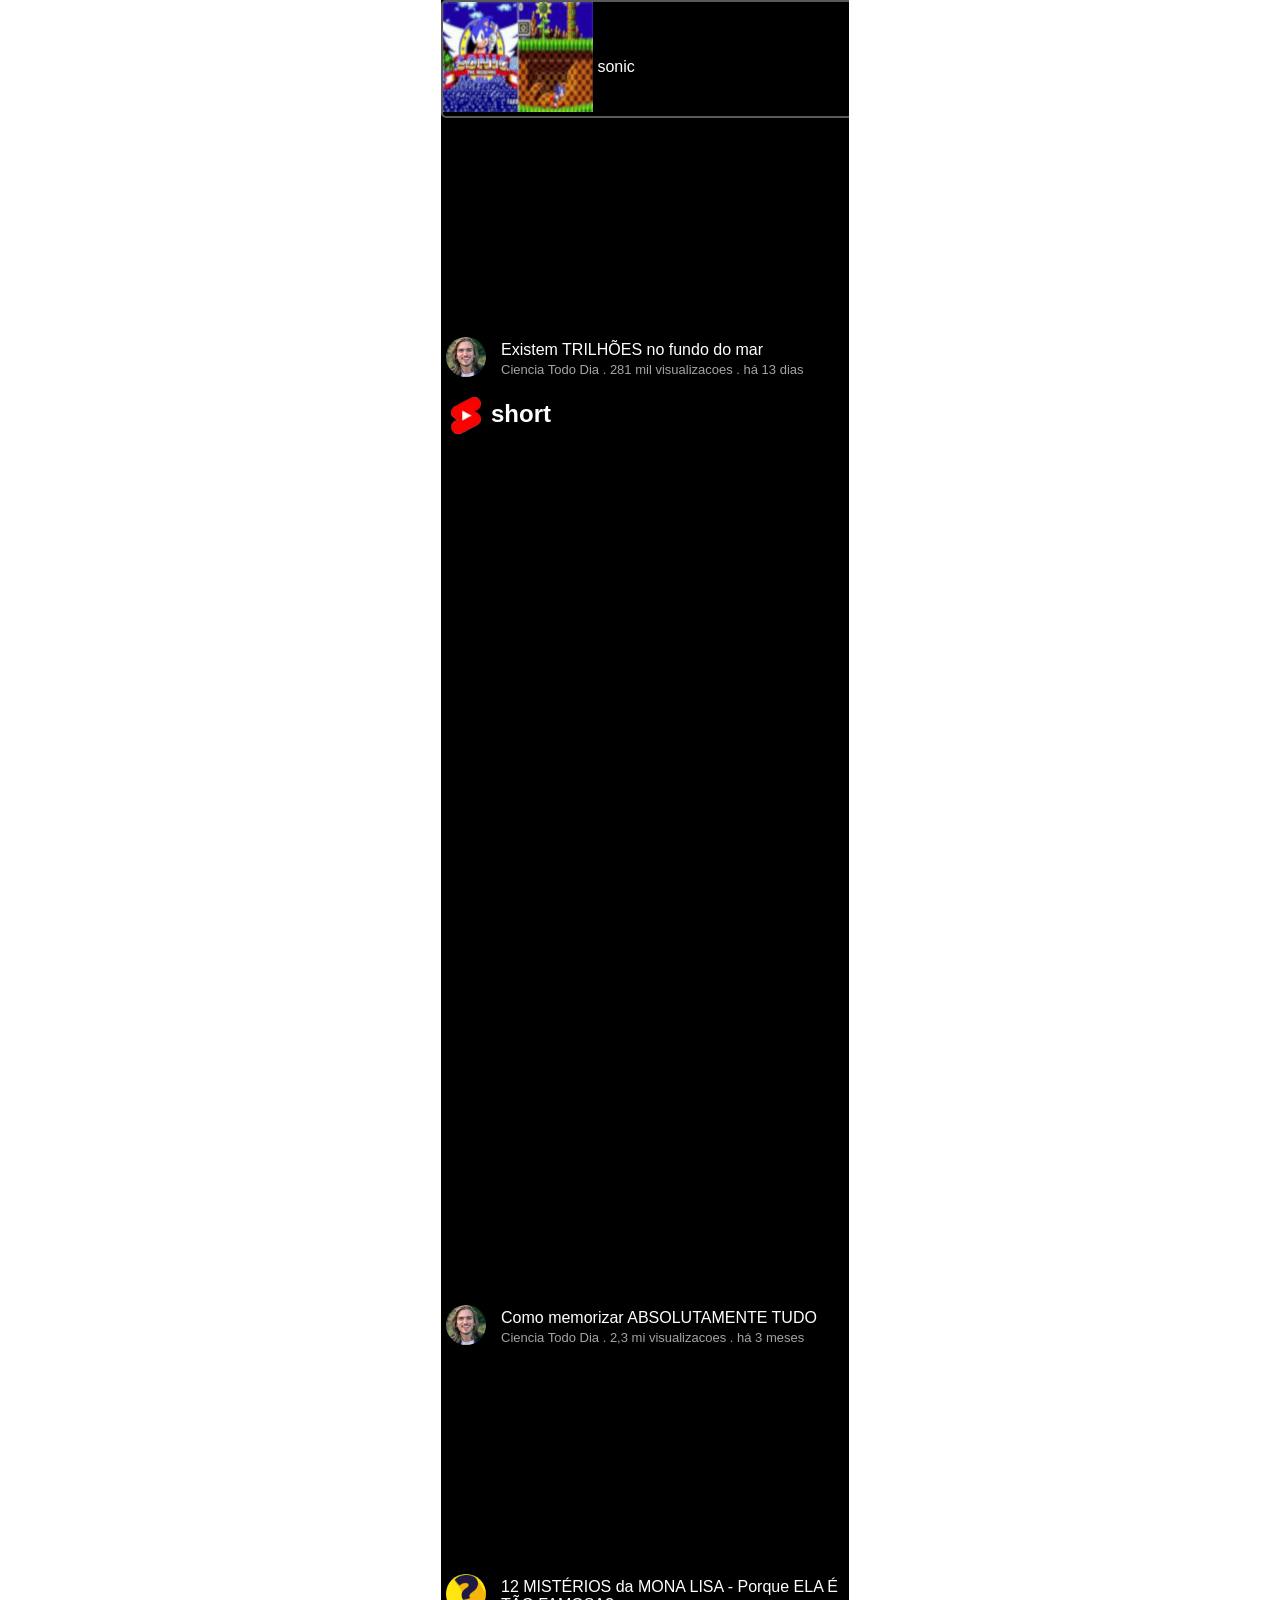
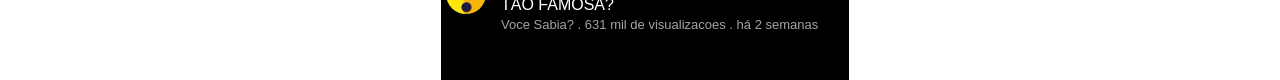
==== commit 8fb4db58: "aqwd" ====
--- a/index.html
+++ b/index.html
@@ -64,7 +64,7 @@
             
             <nav id="lateral">
                 <div id="sd">
-                    <div><img src="img/jnf.png" alt="" style="position: relative;top: -17px;" onclick="sai()"></div>
+                    <div  onclick="sai()"><img src="img/jnf.png" alt="" style="position: relative;top: -17px;"></div>
                     <div style="position: relative;top: -44px;">
                         <span class="material-symbols-outlined" id="barra">
                             local_fire_department
--- a/style.css
+++ b/style.css
@@ -192,6 +192,7 @@
     width: 0%;
     padding: 10px;
     height: 100%;
+    z-index: 20;
 }
 
 #sd {
@@ -263,9 +264,7 @@
     height: 42px;
     position: fixed;
     bottom: 0;
-    margin: auto;
     padding: 0px;
-    width: 54%;
 }
 
 footer img {
@@ -309,6 +308,10 @@
 
 #centro {
     margin: auto;
-    max-width: 25rem;
+    max-width: 25.5rem;
     background-color: black;
+}
+
+#vo {
+    padding-right: 51px;
 }
